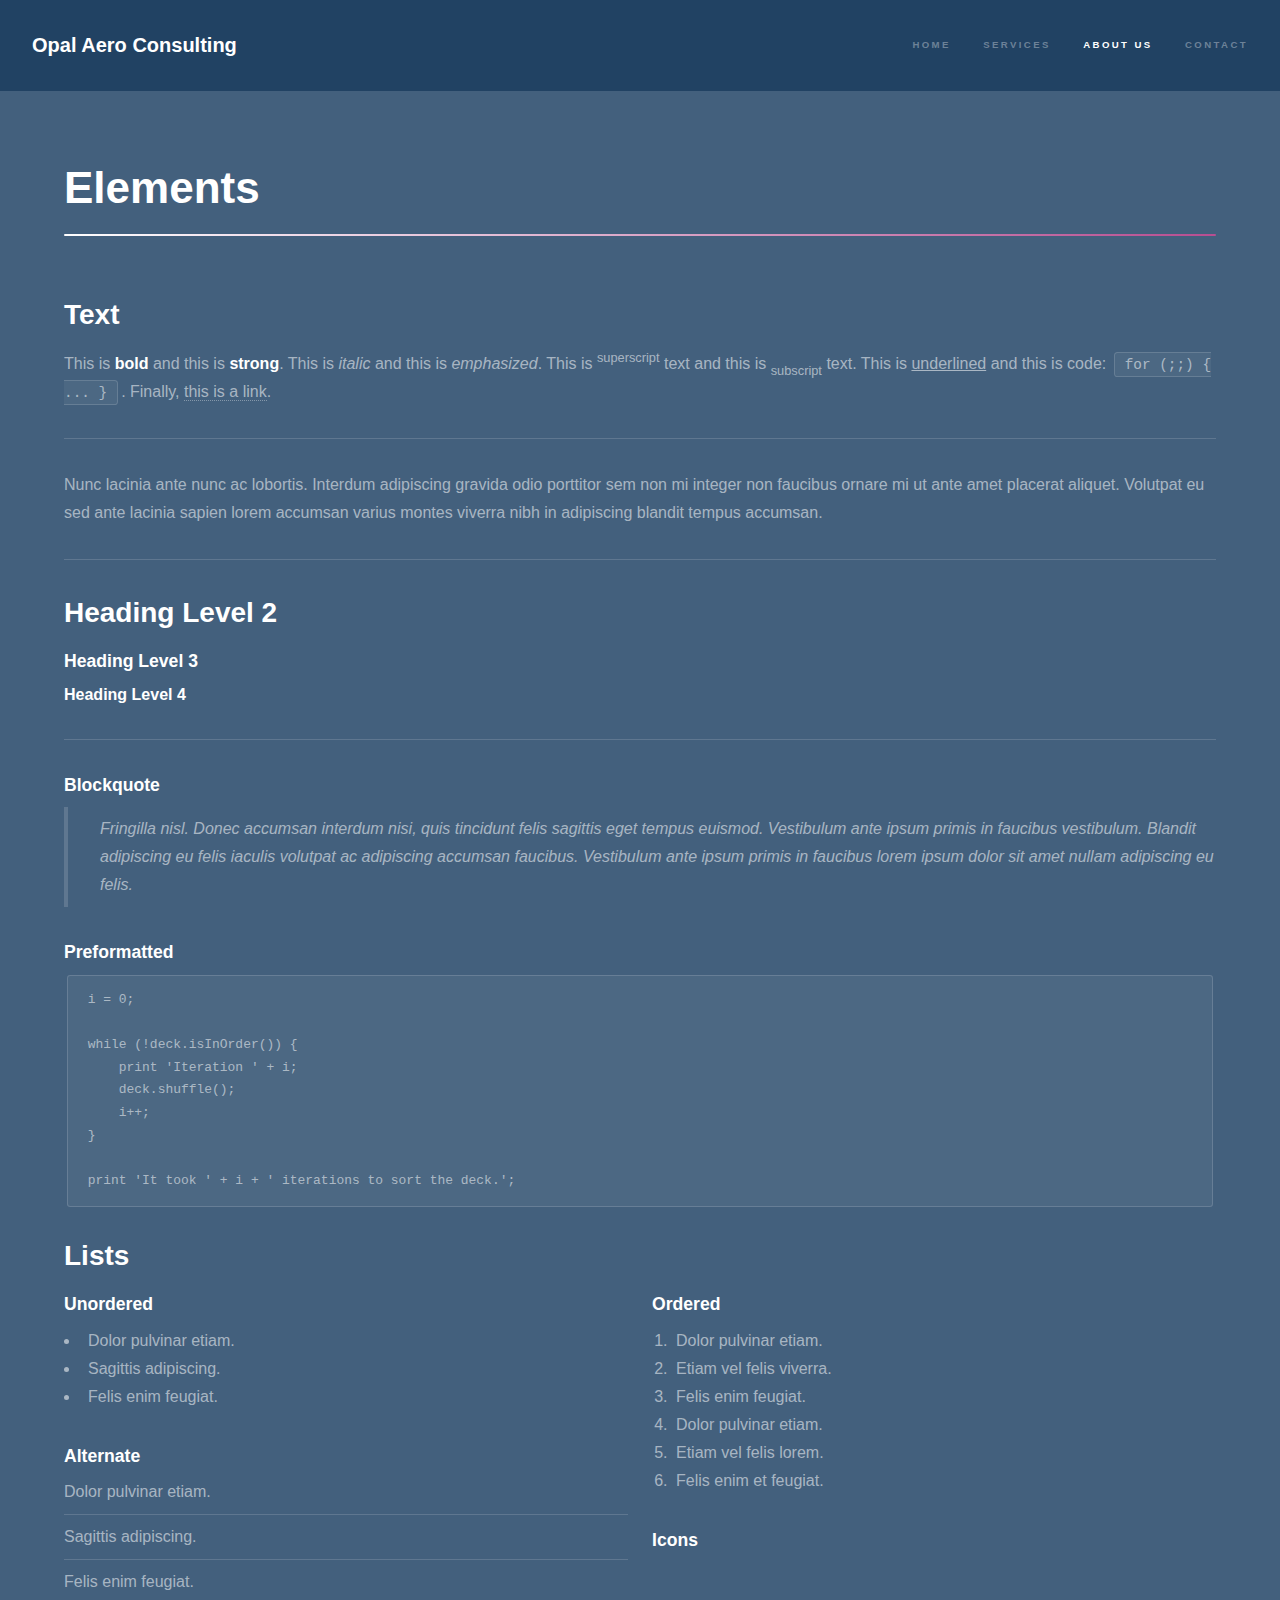
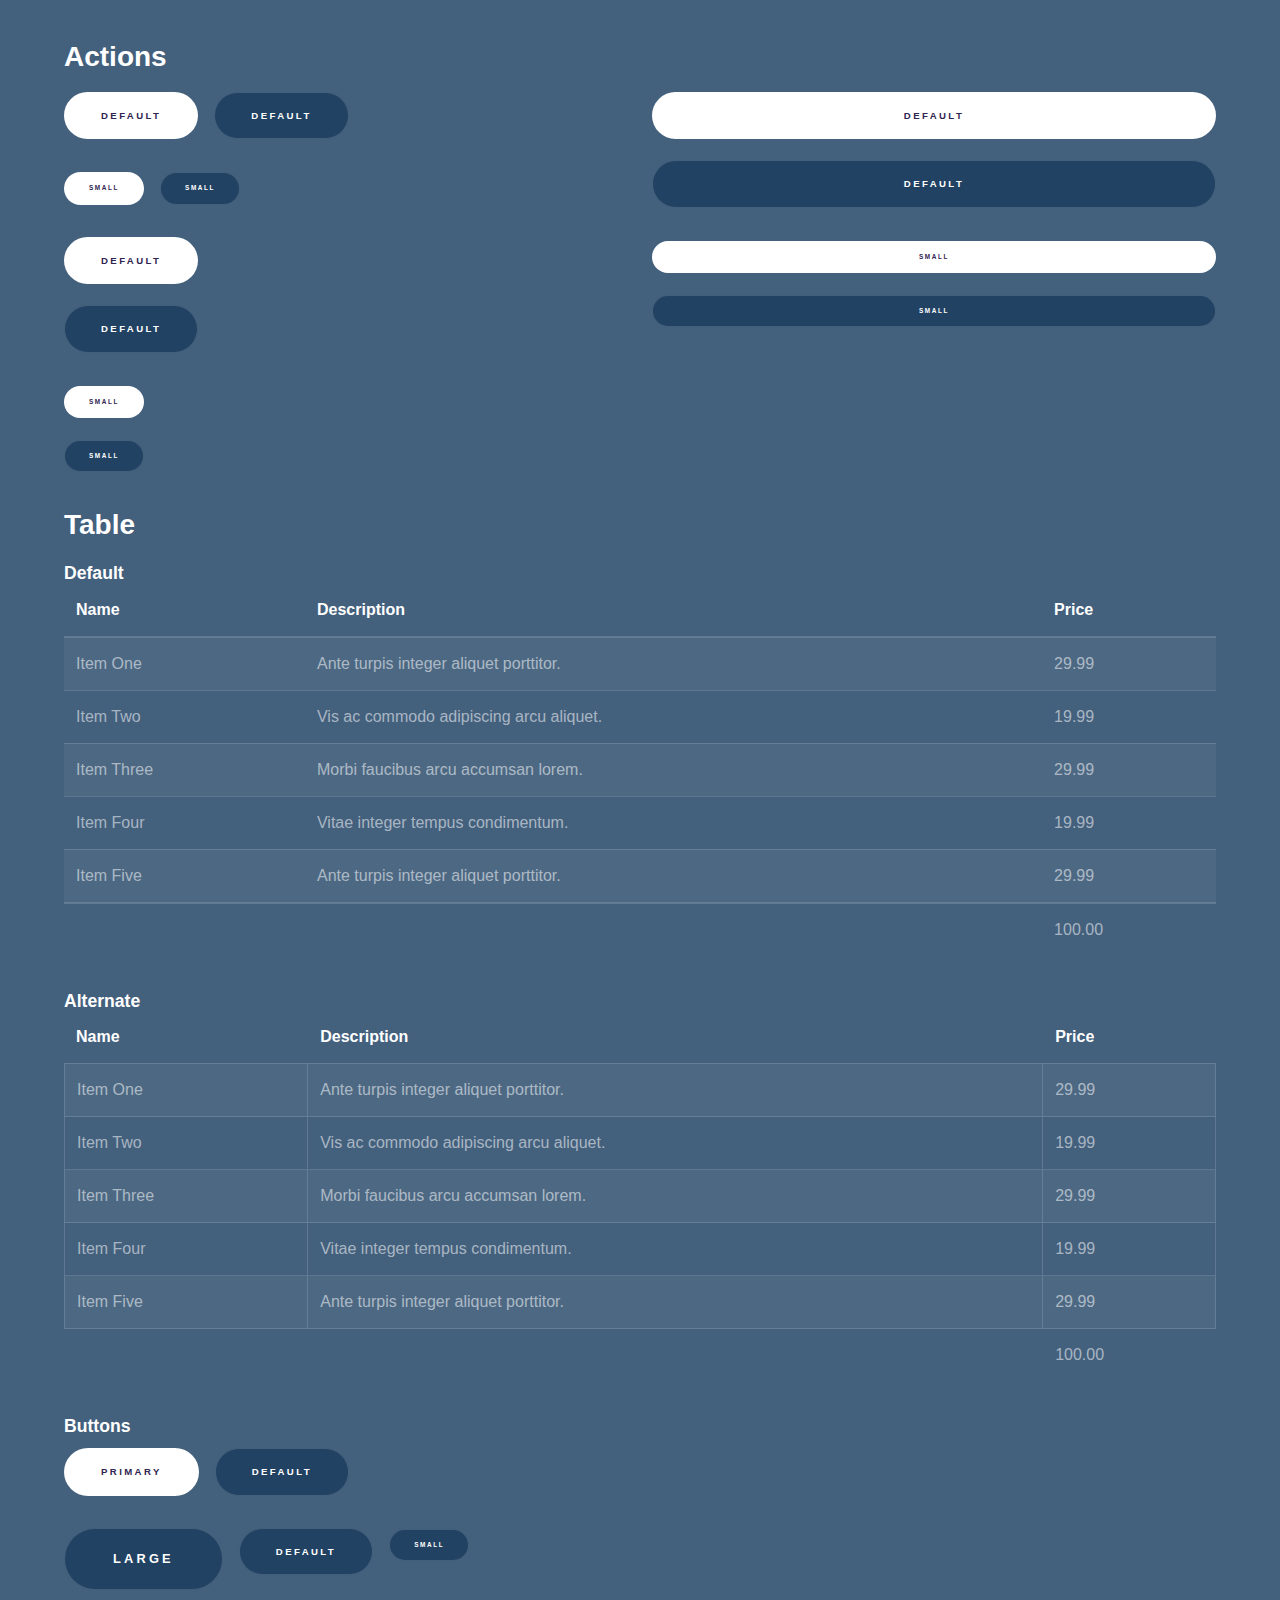
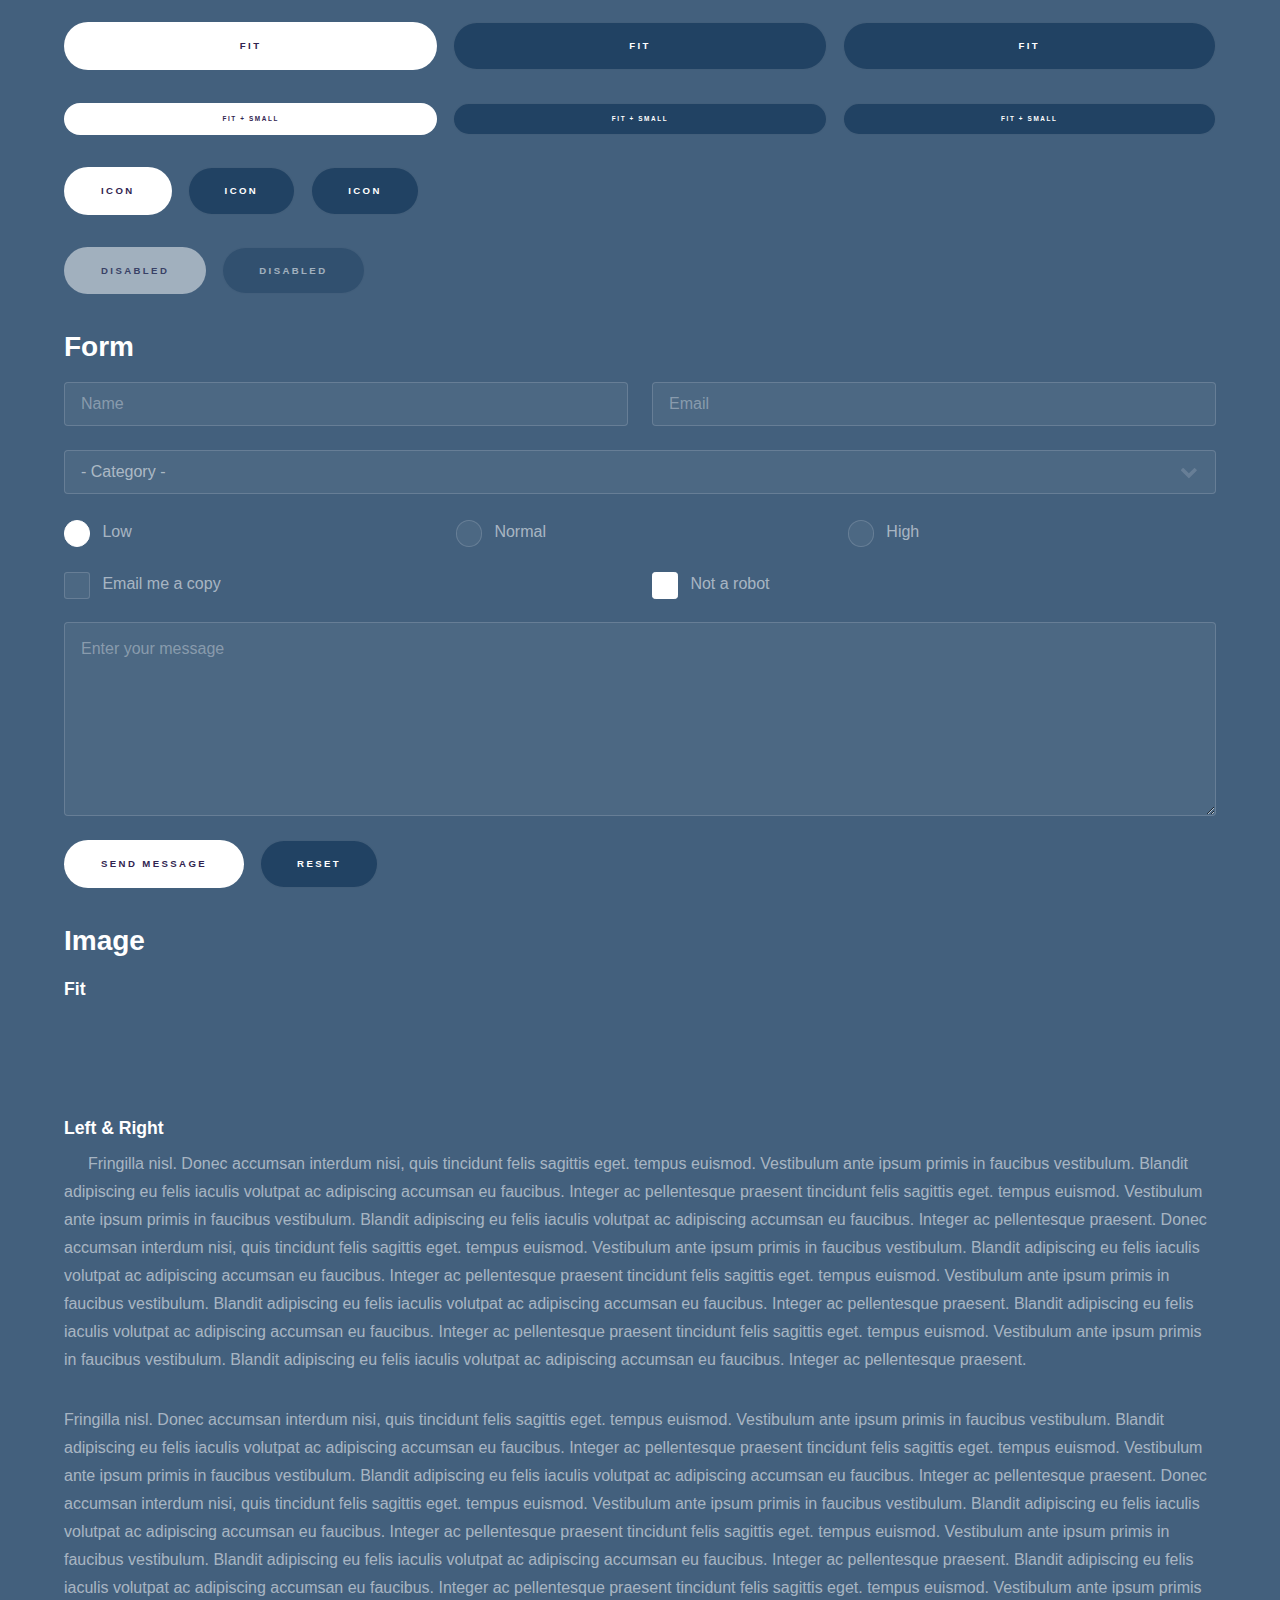
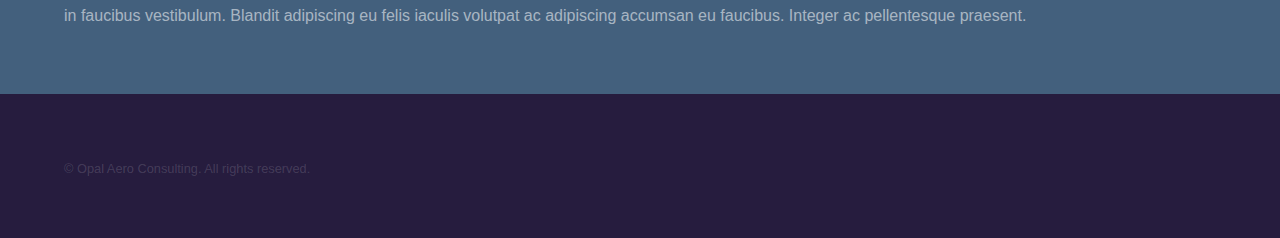
==== about-us.html @ ba109b07 "fixed many things" ====
<!DOCTYPE HTML>
<!--
	Hyperspace by HTML5 UP
	html5up.net | @ajlkn
	Free for personal and commercial use under the CCA 3.0 license (html5up.net/license)
-->
<html>
	<head>
		<title>Elements - Hyperspace by HTML5 UP</title>
		<meta charset="utf-8" />
		<meta name="viewport" content="width=device-width, initial-scale=1, user-scalable=no" />
		<link rel="stylesheet" href="assets/css/main.css" />
		<noscript><link rel="stylesheet" href="assets/css/noscript.css" /></noscript>
	</head>
	<body class="is-preload">

		<!-- Header -->
		<header id="header" style="background-color: #214263; ">
			<a href="index.html" class="title">Opal Aero Consulting</a>
			<nav>
				<ul>
					<li><a href="index.html">Home</a></li>
					<li><a href="services.html">Services</a></li>
					<li><a href="about-us.html" class="active">About us</a></li>
					<li><a href="contact.html">Contact</a></li>
				</ul>
			</nav>
		</header>

		<!-- Wrapper -->
		<div id="wrapper">

			<!-- Main -->
			<section id="main" class="wrapper" style="background-color: #43607d;">
				<div class="inner">
					<h1 class="major">Elements</h1>

					<!-- Text -->
					<section>
						<h2>Text</h2>
						<p>
							This is <b>bold</b> and this is <strong>strong</strong>. This is <i>italic</i> and this is <em>emphasized</em>.
							This is <sup>superscript</sup> text and this is <sub>subscript</sub> text.
							This is <u>underlined</u> and this is code: <code>for (;;) { ... }</code>. Finally, <a href="#">this is a link</a>.
						</p>
						<hr />
						<p>Nunc lacinia ante nunc ac lobortis. Interdum adipiscing gravida odio porttitor sem non mi integer non faucibus ornare mi ut ante amet placerat aliquet. Volutpat eu sed ante lacinia sapien lorem accumsan varius montes viverra nibh in adipiscing blandit tempus accumsan.</p>
						<hr />
						<h2>Heading Level 2</h2>
						<h3>Heading Level 3</h3>
						<h4>Heading Level 4</h4>
						<hr />
						<h3>Blockquote</h3>
						<blockquote>Fringilla nisl. Donec accumsan interdum nisi, quis tincidunt felis sagittis eget tempus euismod. Vestibulum ante ipsum primis in faucibus vestibulum. Blandit adipiscing eu felis iaculis volutpat ac adipiscing accumsan faucibus. Vestibulum ante ipsum primis in faucibus lorem ipsum dolor sit amet nullam adipiscing eu felis.</blockquote>
						<h3>Preformatted</h3>
						<pre><code>i = 0;

while (!deck.isInOrder()) {
    print 'Iteration ' + i;
    deck.shuffle();
    i++;
}

print 'It took ' + i + ' iterations to sort the deck.';</code></pre>
					</section>

					<!-- Lists -->
					<section>
						<h2>Lists</h2>
						<div class="row">
							<div class="col-6 col-12-medium">
								<h3>Unordered</h3>
								<ul>
									<li>Dolor pulvinar etiam.</li>
									<li>Sagittis adipiscing.</li>
									<li>Felis enim feugiat.</li>
								</ul>
								<h3>Alternate</h3>
								<ul class="alt">
									<li>Dolor pulvinar etiam.</li>
									<li>Sagittis adipiscing.</li>
									<li>Felis enim feugiat.</li>
								</ul>
							</div>
							<div class="col-6 col-12-medium">
								<h3>Ordered</h3>
								<ol>
									<li>Dolor pulvinar etiam.</li>
									<li>Etiam vel felis viverra.</li>
									<li>Felis enim feugiat.</li>
									<li>Dolor pulvinar etiam.</li>
									<li>Etiam vel felis lorem.</li>
									<li>Felis enim et feugiat.</li>
								</ol>
								<h3>Icons</h3>
								<ul class="icons">
									<li><a href="#" class="icon brands fa-twitter"><span class="label">Twitter</span></a></li>
									<li><a href="#" class="icon brands fa-facebook-f"><span class="label">Facebook</span></a></li>
									<li><a href="#" class="icon brands fa-instagram"><span class="label">Instagram</span></a></li>
									<li><a href="#" class="icon brands fa-github"><span class="label">Github</span></a></li>
								</ul>
							</div>
						</div>
						<h2>Actions</h2>
						<div class="row">
							<div class="col-6 col-12-medium">
								<ul class="actions">
									<li><a href="#" class="button primary">Default</a></li>
									<li><a href="#" class="button">Default</a></li>
								</ul>
								<ul class="actions small">
									<li><a href="#" class="button primary small">Small</a></li>
									<li><a href="#" class="button small">Small</a></li>
								</ul>
								<ul class="actions stacked">
									<li><a href="#" class="button primary">Default</a></li>
									<li><a href="#" class="button">Default</a></li>
								</ul>
								<ul class="actions stacked">
									<li><a href="#" class="button primary small">Small</a></li>
									<li><a href="#" class="button small">Small</a></li>
								</ul>
							</div>
							<div class="col-6 col-12-medium">
								<ul class="actions stacked">
									<li><a href="#" class="button primary fit">Default</a></li>
									<li><a href="#" class="button fit">Default</a></li>
								</ul>
								<ul class="actions stacked">
									<li><a href="#" class="button primary small fit">Small</a></li>
									<li><a href="#" class="button small fit">Small</a></li>
								</ul>
							</div>
						</div>
					</section>

					<!-- Table -->
					<section>
						<h2>Table</h2>
						<h3>Default</h3>
						<div class="table-wrapper">
							<table>
								<thead>
									<tr>
										<th>Name</th>
										<th>Description</th>
										<th>Price</th>
									</tr>
								</thead>
								<tbody>
									<tr>
										<td>Item One</td>
										<td>Ante turpis integer aliquet porttitor.</td>
										<td>29.99</td>
									</tr>
									<tr>
										<td>Item Two</td>
										<td>Vis ac commodo adipiscing arcu aliquet.</td>
										<td>19.99</td>
									</tr>
									<tr>
										<td>Item Three</td>
										<td> Morbi faucibus arcu accumsan lorem.</td>
										<td>29.99</td>
									</tr>
									<tr>
										<td>Item Four</td>
										<td>Vitae integer tempus condimentum.</td>
										<td>19.99</td>
									</tr>
									<tr>
										<td>Item Five</td>
										<td>Ante turpis integer aliquet porttitor.</td>
										<td>29.99</td>
									</tr>
								</tbody>
								<tfoot>
									<tr>
										<td colspan="2"></td>
										<td>100.00</td>
									</tr>
								</tfoot>
							</table>
						</div>

						<h3>Alternate</h3>
						<div class="table-wrapper">
							<table class="alt">
								<thead>
									<tr>
										<th>Name</th>
										<th>Description</th>
										<th>Price</th>
									</tr>
								</thead>
								<tbody>
									<tr>
										<td>Item One</td>
										<td>Ante turpis integer aliquet porttitor.</td>
										<td>29.99</td>
									</tr>
									<tr>
										<td>Item Two</td>
										<td>Vis ac commodo adipiscing arcu aliquet.</td>
										<td>19.99</td>
									</tr>
									<tr>
										<td>Item Three</td>
										<td> Morbi faucibus arcu accumsan lorem.</td>
										<td>29.99</td>
									</tr>
									<tr>
										<td>Item Four</td>
										<td>Vitae integer tempus condimentum.</td>
										<td>19.99</td>
									</tr>
									<tr>
										<td>Item Five</td>
										<td>Ante turpis integer aliquet porttitor.</td>
										<td>29.99</td>
									</tr>
								</tbody>
								<tfoot>
									<tr>
										<td colspan="2"></td>
										<td>100.00</td>
									</tr>
								</tfoot>
							</table>
						</div>
					</section>

					<!-- Buttons -->
					<section>
						<h3>Buttons</h3>
						<ul class="actions">
							<li><a href="#" class="button primary">Primary</a></li>
							<li><a href="#" class="button">Default</a></li>
						</ul>
						<ul class="actions">
							<li><a href="#" class="button large">Large</a></li>
							<li><a href="#" class="button">Default</a></li>
							<li><a href="#" class="button small">Small</a></li>
						</ul>
						<ul class="actions fit">
							<li><a href="#" class="button primary fit">Fit</a></li>
							<li><a href="#" class="button fit">Fit</a></li>
							<li><a href="#" class="button fit">Fit</a></li>
						</ul>
						<ul class="actions fit small">
							<li><a href="#" class="button primary fit small">Fit + Small</a></li>
							<li><a href="#" class="button fit small">Fit + Small</a></li>
							<li><a href="#" class="button fit small">Fit + Small</a></li>
						</ul>
						<ul class="actions">
							<li><a href="#" class="button primary icon solid fa-download">Icon</a></li>
							<li><a href="#" class="button icon solid fa-upload">Icon</a></li>
							<li><a href="#" class="button icon solid fa-save">Icon</a></li>
						</ul>
						<ul class="actions">
							<li><span class="button primary disabled">Disabled</span></li>
							<li><span class="button disabled">Disabled</span></li>
						</ul>
					</section>

					<!-- Form -->
					<section>
						<h2>Form</h2>
						<form method="post" action="#">
							<div class="row gtr-uniform">
								<div class="col-6 col-12-xsmall">
									<input type="text" name="demo-name" id="demo-name" value="" placeholder="Name" />
								</div>
								<div class="col-6 col-12-xsmall">
									<input type="email" name="demo-email" id="demo-email" value="" placeholder="Email" />
								</div>
								<div class="col-12">
									<select name="demo-category" id="demo-category">
										<option value="">- Category -</option>
										<option value="1">Manufacturing</option>
										<option value="1">Shipping</option>
										<option value="1">Administration</option>
										<option value="1">Human Resources</option>
									</select>
								</div>
								<div class="col-4 col-12-small">
									<input type="radio" id="demo-priority-low" name="demo-priority" checked>
									<label for="demo-priority-low">Low</label>
								</div>
								<div class="col-4 col-12-small">
									<input type="radio" id="demo-priority-normal" name="demo-priority">
									<label for="demo-priority-normal">Normal</label>
								</div>
								<div class="col-4 col-12-small">
									<input type="radio" id="demo-priority-high" name="demo-priority">
									<label for="demo-priority-high">High</label>
								</div>
								<div class="col-6 col-12-small">
									<input type="checkbox" id="demo-copy" name="demo-copy">
									<label for="demo-copy">Email me a copy</label>
								</div>
								<div class="col-6 col-12-small">
									<input type="checkbox" id="demo-human" name="demo-human" checked>
									<label for="demo-human">Not a robot</label>
								</div>
								<div class="col-12">
									<textarea name="demo-message" id="demo-message" placeholder="Enter your message" rows="6"></textarea>
								</div>
								<div class="col-12">
									<ul class="actions">
										<li><input type="submit" value="Send Message" class="primary" /></li>
										<li><input type="reset" value="Reset" /></li>
									</ul>
								</div>
							</div>
						</form>
					</section>

					<!-- Image -->
					<section>
						<h2>Image</h2>
						<h3>Fit</h3>
						<div class="box alt">
							<div class="row gtr-uniform">
								<div class="col-12"><span class="image fit"><img src="images/pic04.jpg" alt="" /></span></div>
								<div class="col-4"><span class="image fit"><img src="images/pic01.jpg" alt="" /></span></div>
								<div class="col-4"><span class="image fit"><img src="images/pic02.jpg" alt="" /></span></div>
								<div class="col-4"><span class="image fit"><img src="images/pic03.jpg" alt="" /></span></div>
								<div class="col-4"><span class="image fit"><img src="images/pic03.jpg" alt="" /></span></div>
								<div class="col-4"><span class="image fit"><img src="images/pic01.jpg" alt="" /></span></div>
								<div class="col-4"><span class="image fit"><img src="images/pic02.jpg" alt="" /></span></div>
								<div class="col-4"><span class="image fit"><img src="images/pic02.jpg" alt="" /></span></div>
								<div class="col-4"><span class="image fit"><img src="images/pic03.jpg" alt="" /></span></div>
								<div class="col-4"><span class="image fit"><img src="images/pic01.jpg" alt="" /></span></div>
							</div>
						</div>
						<h3>Left &amp; Right</h3>
						<p><span class="image left"><img src="images/pic05.jpg" alt="" /></span>Fringilla nisl. Donec accumsan interdum nisi, quis tincidunt felis sagittis eget. tempus euismod. Vestibulum ante ipsum primis in faucibus vestibulum. Blandit adipiscing eu felis iaculis volutpat ac adipiscing accumsan eu faucibus. Integer ac pellentesque praesent tincidunt felis sagittis eget. tempus euismod. Vestibulum ante ipsum primis in faucibus vestibulum. Blandit adipiscing eu felis iaculis volutpat ac adipiscing accumsan eu faucibus. Integer ac pellentesque praesent. Donec accumsan interdum nisi, quis tincidunt felis sagittis eget. tempus euismod. Vestibulum ante ipsum primis in faucibus vestibulum. Blandit adipiscing eu felis iaculis volutpat ac adipiscing accumsan eu faucibus. Integer ac pellentesque praesent tincidunt felis sagittis eget. tempus euismod. Vestibulum ante ipsum primis in faucibus vestibulum. Blandit adipiscing eu felis iaculis volutpat ac adipiscing accumsan eu faucibus. Integer ac pellentesque praesent. Blandit adipiscing eu felis iaculis volutpat ac adipiscing accumsan eu faucibus. Integer ac pellentesque praesent tincidunt felis sagittis eget. tempus euismod. Vestibulum ante ipsum primis in faucibus vestibulum. Blandit adipiscing eu felis iaculis volutpat ac adipiscing accumsan eu faucibus. Integer ac pellentesque praesent.</p>
						<p><span class="image right"><img src="images/pic06.jpg" alt="" /></span>Fringilla nisl. Donec accumsan interdum nisi, quis tincidunt felis sagittis eget. tempus euismod. Vestibulum ante ipsum primis in faucibus vestibulum. Blandit adipiscing eu felis iaculis volutpat ac adipiscing accumsan eu faucibus. Integer ac pellentesque praesent tincidunt felis sagittis eget. tempus euismod. Vestibulum ante ipsum primis in faucibus vestibulum. Blandit adipiscing eu felis iaculis volutpat ac adipiscing accumsan eu faucibus. Integer ac pellentesque praesent. Donec accumsan interdum nisi, quis tincidunt felis sagittis eget. tempus euismod. Vestibulum ante ipsum primis in faucibus vestibulum. Blandit adipiscing eu felis iaculis volutpat ac adipiscing accumsan eu faucibus. Integer ac pellentesque praesent tincidunt felis sagittis eget. tempus euismod. Vestibulum ante ipsum primis in faucibus vestibulum. Blandit adipiscing eu felis iaculis volutpat ac adipiscing accumsan eu faucibus. Integer ac pellentesque praesent. Blandit adipiscing eu felis iaculis volutpat ac adipiscing accumsan eu faucibus. Integer ac pellentesque praesent tincidunt felis sagittis eget. tempus euismod. Vestibulum ante ipsum primis in faucibus vestibulum. Blandit adipiscing eu felis iaculis volutpat ac adipiscing accumsan eu faucibus. Integer ac pellentesque praesent.</p>
					</section>

				</div>
			</section>

		</div>

		<!-- Footer -->
		<footer id="footer" class="wrapper alt">
			<div class="inner">
				<ul class="menu">
					<li>&copy; Opal Aero Consulting. All rights reserved.</li>
				</ul>
			</div>
		</footer>

		<!-- Scripts -->
		<script src="assets/js/jquery.min.js"></script>
		<script src="assets/js/jquery.scrollex.min.js"></script>
		<script src="assets/js/jquery.scrolly.min.js"></script>
		<script src="assets/js/browser.min.js"></script>
		<script src="assets/js/breakpoints.min.js"></script>
		<script src="assets/js/util.js"></script>
		<script src="assets/js/main.js"></script>

	</body>
</html>
---- assets/css/main.css ----
@import url(fontawesome-all.min.css);

/*
	Hyperspace by HTML5 UP
	html5up.net | @ajlkn
	Free for personal and commercial use under the CCA 3.0 license (html5up.net/license)
*/

html, body, div, span, applet, object,
iframe, h1, h2, h3, h4, h5, h6, p, blockquote,
pre, a, abbr, acronym, address, big, cite,
code, del, dfn, em, img, ins, kbd, q, s, samp,
small, strike, strong, sub, sup, tt, var, b,
u, i, center, dl, dt, dd, ol, ul, li, fieldset,
form, label, legend, table, caption, tbody,
tfoot, thead, tr, th, td, article, aside,
canvas, details, embed, figure, figcaption,
footer, header, hgroup, menu, nav, output, ruby,
section, summary, time, mark, audio, video {
	margin: 0;
	padding: 0;
	border: 0;
	font-size: 100%;
	font: inherit;
	vertical-align: baseline;}

article, aside, details, figcaption, figure,
footer, header, hgroup, menu, nav, section {
	display: block;}

body {
	line-height: 1;
}

ol, ul {
	list-style: none;
}

blockquote, q {
	quotes: none;
}

	blockquote:before, blockquote:after, q:before, q:after {
		content: '';
		content: none;
	}

table {
	border-collapse: collapse;
	border-spacing: 0;
}

body {
	-webkit-text-size-adjust: none;
}

mark {
	background-color: transparent;
	color: inherit;
}

input::-moz-focus-inner {
	border: 0;
	padding: 0;
}

input, select, textarea {
	-moz-appearance: none;
	-webkit-appearance: none;
	-ms-appearance: none;
	appearance: none;
}

/* Basic */

	@-ms-viewport {
		width: device-width;
	}

	body {
		-ms-overflow-style: scrollbar;
	}

	@media screen and (max-width: 480px) {

		html, body {
			min-width: 320px;
		}

	}

	html {
		box-sizing: border-box;
	}

	*, *:before, *:after {
		box-sizing: inherit;
	}

body {
	
	background-image: url('slider-bg.jpg');
}

		body.is-preload *, body.is-preload *:before, body.is-preload *:after {
			-moz-animation: none !important;
			-webkit-animation: none !important;
			-ms-animation: none !important;
			animation: none !important;
			-moz-transition: none !important;
			-webkit-transition: none !important;
			-ms-transition: none !important;
			transition: none !important;
		}

/* Type */

	body, input, select, textarea {
		color: rgba(255, 255, 255, 0.55);
		font-family: Arial, Helvetica, sans-serif;
		font-size: 16.5pt;
		font-weight: normal;
		line-height: 1.75;
	}

		@media screen and (max-width: 1680px) {

			body, input, select, textarea {
				font-size: 13pt;
			}

		}

		@media screen and (max-width: 1280px) {

			body, input, select, textarea {
				font-size: 12pt;
			}

		}

		@media screen and (max-width: 360px) {

			body, input, select, textarea {
				font-size: 11pt;
			}

		}

	a {
		-moz-transition: color 0.2s ease, border-bottom-color 0.2s ease;
		-webkit-transition: color 0.2s ease, border-bottom-color 0.2s ease;
		-ms-transition: color 0.2s ease, border-bottom-color 0.2s ease;
		transition: color 0.2s ease, border-bottom-color 0.2s ease;
		border-bottom: dotted 1px rgba(255, 255, 255, 0.35);
		color: inherit;
		text-decoration: none;
	}

		a:hover {
			border-bottom-color: transparent;
			color: #ffffff;
		}

	strong, b {
		color: #ffffff;
		font-weight: bold;
	}

	em, i {
		font-style: italic;
	}

	p {
		margin: 0 0 2em 0;
	}

	h1, h2, h3, h4, h5, h6 {
		color: #ffffff;
		font-weight: bold;
		line-height: 1.5;
		margin: 0 0 0.5em 0;
	}

		h1 a, h2 a, h3 a, h4 a, h5 a, h6 a {
			color: inherit;
			text-decoration: none;
		}

	h1 {
		font-size: 2.75em;
	}

		h1.major {
			margin: 0 0 1.3em 0;
			position: relative;
			padding-bottom: 0.35em;
		}

			h1.major:after {
				background-image: -moz-linear-gradient(to right, #5e42a6, #b74e91);
				background-image: -webkit-linear-gradient(to right, #5e42a6, #b74e91);
				background-image: -ms-linear-gradient(to right, #5e42a6, #b74e91);
				background-image: linear-gradient(to right, white, #b74e91);
				-moz-transition: max-width 0.2s ease;
				-webkit-transition: max-width 0.2s ease;
				-ms-transition: max-width 0.2s ease;
				transition: max-width 0.2s ease;
				border-radius: 0.2em;
				bottom: 0;
				content: '';
				height: 0.05em;
				position: absolute;
				right: 0;
				width: 100%;
			}

	h2 {
		font-size: 1.75em;
	}

	h3 {
		font-size: 1.1em;
	}

	h4 {
		font-size: 1em;
	}

	h5 {
		font-size: 0.8em;
	}

	h6 {
		font-size: 0.6em;
	}

	@media screen and (max-width: 736px) {

		h1 {
			font-size: 2em;
		}

		h2 {
			font-size: 1.25em;
		}

		h3 {
			font-size: 1em;
		}

		h4 {
			font-size: 0.8em;
		}

		h5 {
			font-size: 0.6em;
		}

		h6 {
			font-size: 0.6em;
		}

	}

	sub {
		font-size: 0.8em;
		position: relative;
		top: 0.5em;
	}

	sup {
		font-size: 0.8em;
		position: relative;
		top: -0.5em;
	}

	blockquote {
		border-left: solid 4px rgba(255, 255, 255, 0.15);
		font-style: italic;
		margin: 0 0 2em 0;
		padding: 0.5em 0 0.5em 2em;
	}

	code {
		background: rgba(255, 255, 255, 0.05);
		border-radius: 0.25em;
		border: solid 1px rgba(255, 255, 255, 0.15);
		font-family: "Courier New", monospace;
		font-size: 0.9em;
		margin: 0 0.25em;
		padding: 0.25em 0.65em;
	}

	pre {
		-webkit-overflow-scrolling: touch;
		font-family: "Courier New", monospace;
		font-size: 0.9em;
		margin: 0 0 2em 0;
	}

		pre code {
			display: block;
			line-height: 1.75em;
			padding: 1em 1.5em;
			overflow-x: auto;
		}

	hr {
		border: 0;
		border-bottom: solid 1px rgba(255, 255, 255, 0.15);
		margin: 2em 0;
	}

		hr.major {
			margin: 3em 0;
		}

	.align-left {
		text-align: left;
	}

	.align-center {
		text-align: center;
	}

	.align-right {
		text-align: right;
	}

/* Row */

	.row {
		display: flex;
		flex-wrap: wrap;
		box-sizing: border-box;
		align-items: stretch;
	}

		.row > * {
			box-sizing: border-box;
		}

		.row.gtr-uniform > * > :last-child {
			margin-bottom: 0;
		}

		.row.aln-left {
			justify-content: flex-start;
		}

		.row.aln-center {
			justify-content: center;
		}

		.row.aln-right {
			justify-content: flex-end;
		}

		.row.aln-top {
			align-items: flex-start;
		}

		.row.aln-middle {
			align-items: center;
		}

		.row.aln-bottom {
			align-items: flex-end;
		}

		.row > .imp {
			order: -1;
		}

		.row > .col-1 {
			width: 8.33333%;
		}

		.row > .off-1 {
			margin-left: 8.33333%;
		}

		.row > .col-2 {
			width: 16.66667%;
		}

		.row > .off-2 {
			margin-left: 16.66667%;
		}

		.row > .col-3 {
			width: 25%;
		}

		.row > .off-3 {
			margin-left: 25%;
		}

		.row > .col-4 {
			width: 33.33333%;
		}

		.row > .off-4 {
			margin-left: 33.33333%;
		}

		.row > .col-5 {
			width: 41.66667%;
		}

		.row > .off-5 {
			margin-left: 41.66667%;
		}

		.row > .col-6 {
			width: 50%;
		}

		.row > .off-6 {
			margin-left: 50%;
		}

		.row > .col-7 {
			width: 58.33333%;
		}

		.row > .off-7 {
			margin-left: 58.33333%;
		}

		.row > .col-8 {
			width: 66.66667%;
		}

		.row > .off-8 {
			margin-left: 66.66667%;
		}

		.row > .col-9 {
			width: 75%;
		}

		.row > .off-9 {
			margin-left: 75%;
		}

		.row > .col-10 {
			width: 83.33333%;
		}

		.row > .off-10 {
			margin-left: 83.33333%;
		}

		.row > .col-11 {
			width: 91.66667%;
		}

		.row > .off-11 {
			margin-left: 91.66667%;
		}

		.row > .col-12 {
			width: 100%;
		}

		.row > .off-12 {
			margin-left: 100%;
		}

		.row.gtr-0 {
			margin-top: 0;
			margin-left: 0em;
		}

			.row.gtr-0 > * {
				padding: 0 0 0 0em;
			}

			.row.gtr-0.gtr-uniform {
				margin-top: 0em;
			}

				.row.gtr-0.gtr-uniform > * {
					padding-top: 0em;
				}

		.row.gtr-25 {
			margin-top: 0;
			margin-left: -0.375em;
		}

			.row.gtr-25 > * {
				padding: 0 0 0 0.375em;
			}

			.row.gtr-25.gtr-uniform {
				margin-top: -0.375em;
			}

				.row.gtr-25.gtr-uniform > * {
					padding-top: 0.375em;
				}

		.row.gtr-50 {
			margin-top: 0;
			margin-left: -0.75em;
		}

			.row.gtr-50 > * {
				padding: 0 0 0 0.75em;
			}

			.row.gtr-50.gtr-uniform {
				margin-top: -0.75em;
			}

				.row.gtr-50.gtr-uniform > * {
					padding-top: 0.75em;
				}

		.row {
			margin-top: 0;
			margin-left: -1.5em;
		}

			.row > * {
				padding: 0 0 0 1.5em;
			}

			.row.gtr-uniform {
				margin-top: -1.5em;
			}

				.row.gtr-uniform > * {
					padding-top: 1.5em;
				}

		.row.gtr-150 {
			margin-top: 0;
			margin-left: -2.25em;
		}

			.row.gtr-150 > * {
				padding: 0 0 0 2.25em;
			}

			.row.gtr-150.gtr-uniform {
				margin-top: -2.25em;
			}

				.row.gtr-150.gtr-uniform > * {
					padding-top: 2.25em;
				}

		.row.gtr-200 {
			margin-top: 0;
			margin-left: -3em;
		}

			.row.gtr-200 > * {
				padding: 0 0 0 3em;
			}

			.row.gtr-200.gtr-uniform {
				margin-top: -3em;
			}

				.row.gtr-200.gtr-uniform > * {
					padding-top: 3em;
				}

		@media screen and (max-width: 1680px) {

			.row {
				display: flex;
				flex-wrap: wrap;
				box-sizing: border-box;
				align-items: stretch;
			}

				.row > * {
					box-sizing: border-box;
				}

				.row.gtr-uniform > * > :last-child {
					margin-bottom: 0;
				}

				.row.aln-left {
					justify-content: flex-start;
				}

				.row.aln-center {
					justify-content: center;
				}

				.row.aln-right {
					justify-content: flex-end;
				}

				.row.aln-top {
					align-items: flex-start;
				}

				.row.aln-middle {
					align-items: center;
				}

				.row.aln-bottom {
					align-items: flex-end;
				}

				.row > .imp-xlarge {
					order: -1;
				}

				.row > .col-1-xlarge {
					width: 8.33333%;
				}

				.row > .off-1-xlarge {
					margin-left: 8.33333%;
				}

				.row > .col-2-xlarge {
					width: 16.66667%;
				}

				.row > .off-2-xlarge {
					margin-left: 16.66667%;
				}

				.row > .col-3-xlarge {
					width: 25%;
				}

				.row > .off-3-xlarge {
					margin-left: 25%;
				}

				.row > .col-4-xlarge {
					width: 33.33333%;
				}

				.row > .off-4-xlarge {
					margin-left: 33.33333%;
				}

				.row > .col-5-xlarge {
					width: 41.66667%;
				}

				.row > .off-5-xlarge {
					margin-left: 41.66667%;
				}

				.row > .col-6-xlarge {
					width: 50%;
				}

				.row > .off-6-xlarge {
					margin-left: 50%;
				}

				.row > .col-7-xlarge {
					width: 58.33333%;
				}

				.row > .off-7-xlarge {
					margin-left: 58.33333%;
				}

				.row > .col-8-xlarge {
					width: 66.66667%;
				}

				.row > .off-8-xlarge {
					margin-left: 66.66667%;
				}

				.row > .col-9-xlarge {
					width: 75%;
				}

				.row > .off-9-xlarge {
					margin-left: 75%;
				}

				.row > .col-10-xlarge {
					width: 83.33333%;
				}

				.row > .off-10-xlarge {
					margin-left: 83.33333%;
				}

				.row > .col-11-xlarge {
					width: 91.66667%;
				}

				.row > .off-11-xlarge {
					margin-left: 91.66667%;
				}

				.row > .col-12-xlarge {
					width: 100%;
				}

				.row > .off-12-xlarge {
					margin-left: 100%;
				}

				.row.gtr-0 {
					margin-top: 0;
					margin-left: 0em;
				}

					.row.gtr-0 > * {
						padding: 0 0 0 0em;
					}

					.row.gtr-0.gtr-uniform {
						margin-top: 0em;
					}

						.row.gtr-0.gtr-uniform > * {
							padding-top: 0em;
						}

				.row.gtr-25 {
					margin-top: 0;
					margin-left: -0.375em;
				}

					.row.gtr-25 > * {
						padding: 0 0 0 0.375em;
					}

					.row.gtr-25.gtr-uniform {
						margin-top: -0.375em;
					}

						.row.gtr-25.gtr-uniform > * {
							padding-top: 0.375em;
						}

				.row.gtr-50 {
					margin-top: 0;
					margin-left: -0.75em;
				}

					.row.gtr-50 > * {
						padding: 0 0 0 0.75em;
					}

					.row.gtr-50.gtr-uniform {
						margin-top: -0.75em;
					}

						.row.gtr-50.gtr-uniform > * {
							padding-top: 0.75em;
						}

				.row {
					margin-top: 0;
					margin-left: -1.5em;
				}

					.row > * {
						padding: 0 0 0 1.5em;
					}

					.row.gtr-uniform {
						margin-top: -1.5em;
					}

						.row.gtr-uniform > * {
							padding-top: 1.5em;
						}

				.row.gtr-150 {
					margin-top: 0;
					margin-left: -2.25em;
				}

					.row.gtr-150 > * {
						padding: 0 0 0 2.25em;
					}

					.row.gtr-150.gtr-uniform {
						margin-top: -2.25em;
					}

						.row.gtr-150.gtr-uniform > * {
							padding-top: 2.25em;
						}

				.row.gtr-200 {
					margin-top: 0;
					margin-left: -3em;
				}

					.row.gtr-200 > * {
						padding: 0 0 0 3em;
					}

					.row.gtr-200.gtr-uniform {
						margin-top: -3em;
					}

						.row.gtr-200.gtr-uniform > * {
							padding-top: 3em;
						}

		}

		@media screen and (max-width: 1280px) {

			.row {
				display: flex;
				flex-wrap: wrap;
				box-sizing: border-box;
				align-items: stretch;
			}

				.row > * {
					box-sizing: border-box;
				}

				.row.gtr-uniform > * > :last-child {
					margin-bottom: 0;
				}

				.row.aln-left {
					justify-content: flex-start;
				}

				.row.aln-center {
					justify-content: center;
				}

				.row.aln-right {
					justify-content: flex-end;
				}

				.row.aln-top {
					align-items: flex-start;
				}

				.row.aln-middle {
					align-items: center;
				}

				.row.aln-bottom {
					align-items: flex-end;
				}

				.row > .imp-large {
					order: -1;
				}

				.row > .col-1-large {
					width: 8.33333%;
				}

				.row > .off-1-large {
					margin-left: 8.33333%;
				}

				.row > .col-2-large {
					width: 16.66667%;
				}

				.row > .off-2-large {
					margin-left: 16.66667%;
				}

				.row > .col-3-large {
					width: 25%;
				}

				.row > .off-3-large {
					margin-left: 25%;
				}

				.row > .col-4-large {
					width: 33.33333%;
				}

				.row > .off-4-large {
					margin-left: 33.33333%;
				}

				.row > .col-5-large {
					width: 41.66667%;
				}

				.row > .off-5-large {
					margin-left: 41.66667%;
				}

				.row > .col-6-large {
					width: 50%;
				}

				.row > .off-6-large {
					margin-left: 50%;
				}

				.row > .col-7-large {
					width: 58.33333%;
				}

				.row > .off-7-large {
					margin-left: 58.33333%;
				}

				.row > .col-8-large {
					width: 66.66667%;
				}

				.row > .off-8-large {
					margin-left: 66.66667%;
				}

				.row > .col-9-large {
					width: 75%;
				}

				.row > .off-9-large {
					margin-left: 75%;
				}

				.row > .col-10-large {
					width: 83.33333%;
				}

				.row > .off-10-large {
					margin-left: 83.33333%;
				}

				.row > .col-11-large {
					width: 91.66667%;
				}

				.row > .off-11-large {
					margin-left: 91.66667%;
				}

				.row > .col-12-large {
					width: 100%;
				}

				.row > .off-12-large {
					margin-left: 100%;
				}

				.row.gtr-0 {
					margin-top: 0;
					margin-left: 0em;
				}

					.row.gtr-0 > * {
						padding: 0 0 0 0em;
					}

					.row.gtr-0.gtr-uniform {
						margin-top: 0em;
					}

						.row.gtr-0.gtr-uniform > * {
							padding-top: 0em;
						}

				.row.gtr-25 {
					margin-top: 0;
					margin-left: -0.375em;
				}

					.row.gtr-25 > * {
						padding: 0 0 0 0.375em;
					}

					.row.gtr-25.gtr-uniform {
						margin-top: -0.375em;
					}

						.row.gtr-25.gtr-uniform > * {
							padding-top: 0.375em;
						}

				.row.gtr-50 {
					margin-top: 0;
					margin-left: -0.75em;
				}

					.row.gtr-50 > * {
						padding: 0 0 0 0.75em;
					}

					.row.gtr-50.gtr-uniform {
						margin-top: -0.75em;
					}

						.row.gtr-50.gtr-uniform > * {
							padding-top: 0.75em;
						}

				.row {
					margin-top: 0;
					margin-left: -1.5em;
				}

					.row > * {
						padding: 0 0 0 1.5em;
					}

					.row.gtr-uniform {
						margin-top: -1.5em;
					}

						.row.gtr-uniform > * {
							padding-top: 1.5em;
						}

				.row.gtr-150 {
					margin-top: 0;
					margin-left: -2.25em;
				}

					.row.gtr-150 > * {
						padding: 0 0 0 2.25em;
					}

					.row.gtr-150.gtr-uniform {
						margin-top: -2.25em;
					}

						.row.gtr-150.gtr-uniform > * {
							padding-top: 2.25em;
						}

				.row.gtr-200 {
					margin-top: 0;
					margin-left: -3em;
				}

					.row.gtr-200 > * {
						padding: 0 0 0 3em;
					}

					.row.gtr-200.gtr-uniform {
						margin-top: -3em;
					}

						.row.gtr-200.gtr-uniform > * {
							padding-top: 3em;
						}

		}

		@media screen and (max-width: 980px) {

			.row {
				display: flex;
				flex-wrap: wrap;
				box-sizing: border-box;
				align-items: stretch;
			}

				.row > * {
					box-sizing: border-box;
				}

				.row.gtr-uniform > * > :last-child {
					margin-bottom: 0;
				}

				.row.aln-left {
					justify-content: flex-start;
				}

				.row.aln-center {
					justify-content: center;
				}

				.row.aln-right {
					justify-content: flex-end;
				}

				.row.aln-top {
					align-items: flex-start;
				}

				.row.aln-middle {
					align-items: center;
				}

				.row.aln-bottom {
					align-items: flex-end;
				}

				.row > .imp-medium {
					order: -1;
				}

				.row > .col-1-medium {
					width: 8.33333%;
				}

				.row > .off-1-medium {
					margin-left: 8.33333%;
				}

				.row > .col-2-medium {
					width: 16.66667%;
				}

				.row > .off-2-medium {
					margin-left: 16.66667%;
				}

				.row > .col-3-medium {
					width: 25%;
				}

				.row > .off-3-medium {
					margin-left: 25%;
				}

				.row > .col-4-medium {
					width: 33.33333%;
				}

				.row > .off-4-medium {
					margin-left: 33.33333%;
				}

				.row > .col-5-medium {
					width: 41.66667%;
				}

				.row > .off-5-medium {
					margin-left: 41.66667%;
				}

				.row > .col-6-medium {
					width: 50%;
				}

				.row > .off-6-medium {
					margin-left: 50%;
				}

				.row > .col-7-medium {
					width: 58.33333%;
				}

				.row > .off-7-medium {
					margin-left: 58.33333%;
				}

				.row > .col-8-medium {
					width: 66.66667%;
				}

				.row > .off-8-medium {
					margin-left: 66.66667%;
				}

				.row > .col-9-medium {
					width: 75%;
				}

				.row > .off-9-medium {
					margin-left: 75%;
				}

				.row > .col-10-medium {
					width: 83.33333%;
				}

				.row > .off-10-medium {
					margin-left: 83.33333%;
				}

				.row > .col-11-medium {
					width: 91.66667%;
				}

				.row > .off-11-medium {
					margin-left: 91.66667%;
				}

				.row > .col-12-medium {
					width: 100%;
				}

				.row > .off-12-medium {
					margin-left: 100%;
				}

				.row.gtr-0 {
					margin-top: 0;
					margin-left: 0em;
				}

					.row.gtr-0 > * {
						padding: 0 0 0 0em;
					}

					.row.gtr-0.gtr-uniform {
						margin-top: 0em;
					}

						.row.gtr-0.gtr-uniform > * {
							padding-top: 0em;
						}

				.row.gtr-25 {
					margin-top: 0;
					margin-left: -0.375em;
				}

					.row.gtr-25 > * {
						padding: 0 0 0 0.375em;
					}

					.row.gtr-25.gtr-uniform {
						margin-top: -0.375em;
					}

						.row.gtr-25.gtr-uniform > * {
							padding-top: 0.375em;
						}

				.row.gtr-50 {
					margin-top: 0;
					margin-left: -0.75em;
				}

					.row.gtr-50 > * {
						padding: 0 0 0 0.75em;
					}

					.row.gtr-50.gtr-uniform {
						margin-top: -0.75em;
					}

						.row.gtr-50.gtr-uniform > * {
							padding-top: 0.75em;
						}

				.row {
					margin-top: 0;
					margin-left: -1.5em;
				}

					.row > * {
						padding: 0 0 0 1.5em;
					}

					.row.gtr-uniform {
						margin-top: -1.5em;
					}

						.row.gtr-uniform > * {
							padding-top: 1.5em;
						}

				.row.gtr-150 {
					margin-top: 0;
					margin-left: -2.25em;
				}

					.row.gtr-150 > * {
						padding: 0 0 0 2.25em;
					}

					.row.gtr-150.gtr-uniform {
						margin-top: -2.25em;
					}

						.row.gtr-150.gtr-uniform > * {
							padding-top: 2.25em;
						}

				.row.gtr-200 {
					margin-top: 0;
					margin-left: -3em;
				}

					.row.gtr-200 > * {
						padding: 0 0 0 3em;
					}

					.row.gtr-200.gtr-uniform {
						margin-top: -3em;
					}

						.row.gtr-200.gtr-uniform > * {
							padding-top: 3em;
						}

		}

		@media screen and (max-width: 736px) {

			.row {
				display: flex;
				flex-wrap: wrap;
				box-sizing: border-box;
				align-items: stretch;
			}

				.row > * {
					box-sizing: border-box;
				}

				.row.gtr-uniform > * > :last-child {
					margin-bottom: 0;
				}

				.row.aln-left {
					justify-content: flex-start;
				}

				.row.aln-center {
					justify-content: center;
				}

				.row.aln-right {
					justify-content: flex-end;
				}

				.row.aln-top {
					align-items: flex-start;
				}

				.row.aln-middle {
					align-items: center;
				}

				.row.aln-bottom {
					align-items: flex-end;
				}

				.row > .imp-small {
					order: -1;
				}

				.row > .col-1-small {
					width: 8.33333%;
				}

				.row > .off-1-small {
					margin-left: 8.33333%;
				}

				.row > .col-2-small {
					width: 16.66667%;
				}

				.row > .off-2-small {
					margin-left: 16.66667%;
				}

				.row > .col-3-small {
					width: 25%;
				}

				.row > .off-3-small {
					margin-left: 25%;
				}

				.row > .col-4-small {
					width: 33.33333%;
				}

				.row > .off-4-small {
					margin-left: 33.33333%;
				}

				.row > .col-5-small {
					width: 41.66667%;
				}

				.row > .off-5-small {
					margin-left: 41.66667%;
				}

				.row > .col-6-small {
					width: 50%;
				}

				.row > .off-6-small {
					margin-left: 50%;
				}

				.row > .col-7-small {
					width: 58.33333%;
				}

				.row > .off-7-small {
					margin-left: 58.33333%;
				}

				.row > .col-8-small {
					width: 66.66667%;
				}

				.row > .off-8-small {
					margin-left: 66.66667%;
				}

				.row > .col-9-small {
					width: 75%;
				}

				.row > .off-9-small {
					margin-left: 75%;
				}

				.row > .col-10-small {
					width: 83.33333%;
				}

				.row > .off-10-small {
					margin-left: 83.33333%;
				}

				.row > .col-11-small {
					width: 91.66667%;
				}

				.row > .off-11-small {
					margin-left: 91.66667%;
				}

				.row > .col-12-small {
					width: 100%;
				}

				.row > .off-12-small {
					margin-left: 100%;
				}

				.row.gtr-0 {
					margin-top: 0;
					margin-left: 0em;
				}

					.row.gtr-0 > * {
						padding: 0 0 0 0em;
					}

					.row.gtr-0.gtr-uniform {
						margin-top: 0em;
					}

						.row.gtr-0.gtr-uniform > * {
							padding-top: 0em;
						}

				.row.gtr-25 {
					margin-top: 0;
					margin-left: -0.375em;
				}

					.row.gtr-25 > * {
						padding: 0 0 0 0.375em;
					}

					.row.gtr-25.gtr-uniform {
						margin-top: -0.375em;
					}

						.row.gtr-25.gtr-uniform > * {
							padding-top: 0.375em;
						}

				.row.gtr-50 {
					margin-top: 0;
					margin-left: -0.75em;
				}

					.row.gtr-50 > * {
						padding: 0 0 0 0.75em;
					}

					.row.gtr-50.gtr-uniform {
						margin-top: -0.75em;
					}

						.row.gtr-50.gtr-uniform > * {
							padding-top: 0.75em;
						}

				.row {
					margin-top: 0;
					margin-left: -1.5em;
				}

					.row > * {
						padding: 0 0 0 1.5em;
					}

					.row.gtr-uniform {
						margin-top: -1.5em;
					}

						.row.gtr-uniform > * {
							padding-top: 1.5em;
						}

				.row.gtr-150 {
					margin-top: 0;
					margin-left: -2.25em;
				}

					.row.gtr-150 > * {
						padding: 0 0 0 2.25em;
					}

					.row.gtr-150.gtr-uniform {
						margin-top: -2.25em;
					}

						.row.gtr-150.gtr-uniform > * {
							padding-top: 2.25em;
						}

				.row.gtr-200 {
					margin-top: 0;
					margin-left: -3em;
				}

					.row.gtr-200 > * {
						padding: 0 0 0 3em;
					}

					.row.gtr-200.gtr-uniform {
						margin-top: -3em;
					}

						.row.gtr-200.gtr-uniform > * {
							padding-top: 3em;
						}

		}

		@media screen and (max-width: 480px) {

			.row {
				display: flex;
				flex-wrap: wrap;
				box-sizing: border-box;
				align-items: stretch;
			}

				.row > * {
					box-sizing: border-box;
				}

				.row.gtr-uniform > * > :last-child {
					margin-bottom: 0;
				}

				.row.aln-left {
					justify-content: flex-start;
				}

				.row.aln-center {
					justify-content: center;
				}

				.row.aln-right {
					justify-content: flex-end;
				}

				.row.aln-top {
					align-items: flex-start;
				}

				.row.aln-middle {
					align-items: center;
				}

				.row.aln-bottom {
					align-items: flex-end;
				}

				.row > .imp-xsmall {
					order: -1;
				}

				.row > .col-1-xsmall {
					width: 8.33333%;
				}

				.row > .off-1-xsmall {
					margin-left: 8.33333%;
				}

				.row > .col-2-xsmall {
					width: 16.66667%;
				}

				.row > .off-2-xsmall {
					margin-left: 16.66667%;
				}

				.row > .col-3-xsmall {
					width: 25%;
				}

				.row > .off-3-xsmall {
					margin-left: 25%;
				}

				.row > .col-4-xsmall {
					width: 33.33333%;
				}

				.row > .off-4-xsmall {
					margin-left: 33.33333%;
				}

				.row > .col-5-xsmall {
					width: 41.66667%;
				}

				.row > .off-5-xsmall {
					margin-left: 41.66667%;
				}

				.row > .col-6-xsmall {
					width: 50%;
				}

				.row > .off-6-xsmall {
					margin-left: 50%;
				}

				.row > .col-7-xsmall {
					width: 58.33333%;
				}

				.row > .off-7-xsmall {
					margin-left: 58.33333%;
				}

				.row > .col-8-xsmall {
					width: 66.66667%;
				}

				.row > .off-8-xsmall {
					margin-left: 66.66667%;
				}

				.row > .col-9-xsmall {
					width: 75%;
				}

				.row > .off-9-xsmall {
					margin-left: 75%;
				}

				.row > .col-10-xsmall {
					width: 83.33333%;
				}

				.row > .off-10-xsmall {
					margin-left: 83.33333%;
				}

				.row > .col-11-xsmall {
					width: 91.66667%;
				}

				.row > .off-11-xsmall {
					margin-left: 91.66667%;
				}

				.row > .col-12-xsmall {
					width: 100%;
				}

				.row > .off-12-xsmall {
					margin-left: 100%;
				}

				.row.gtr-0 {
					margin-top: 0;
					margin-left: 0em;
				}

					.row.gtr-0 > * {
						padding: 0 0 0 0em;
					}

					.row.gtr-0.gtr-uniform {
						margin-top: 0em;
					}

						.row.gtr-0.gtr-uniform > * {
							padding-top: 0em;
						}

				.row.gtr-25 {
					margin-top: 0;
					margin-left: -0.375em;
				}

					.row.gtr-25 > * {
						padding: 0 0 0 0.375em;
					}

					.row.gtr-25.gtr-uniform {
						margin-top: -0.375em;
					}

						.row.gtr-25.gtr-uniform > * {
							padding-top: 0.375em;
						}

				.row.gtr-50 {
					margin-top: 0;
					margin-left: -0.75em;
				}

					.row.gtr-50 > * {
						padding: 0 0 0 0.75em;
					}

					.row.gtr-50.gtr-uniform {
						margin-top: -0.75em;
					}

						.row.gtr-50.gtr-uniform > * {
							padding-top: 0.75em;
						}

				.row {
					margin-top: 0;
					margin-left: -1.5em;
				}

					.row > * {
						padding: 0 0 0 1.5em;
					}

					.row.gtr-uniform {
						margin-top: -1.5em;
					}

						.row.gtr-uniform > * {
							padding-top: 1.5em;
						}

				.row.gtr-150 {
					margin-top: 0;
					margin-left: -2.25em;
				}

					.row.gtr-150 > * {
						padding: 0 0 0 2.25em;
					}

					.row.gtr-150.gtr-uniform {
						margin-top: -2.25em;
					}

						.row.gtr-150.gtr-uniform > * {
							padding-top: 2.25em;
						}

				.row.gtr-200 {
					margin-top: 0;
					margin-left: -3em;
				}

					.row.gtr-200 > * {
						padding: 0 0 0 3em;
					}

					.row.gtr-200.gtr-uniform {
						margin-top: -3em;
					}

						.row.gtr-200.gtr-uniform > * {
							padding-top: 3em;
						}

		}

/* Box */

	.box {
		border-radius: 0.25em;
		border: solid 1px rgba(255, 255, 255, 0.15);
		margin-bottom: 2em;
		padding: 1.5em;
	}

		.box > :last-child,
		.box > :last-child > :last-child,
		.box > :last-child > :last-child > :last-child {
			margin-bottom: 0;
		}

		.box.alt {
			border: 0;
			border-radius: 0;
			padding: 0;
		}

/* Button */

input[type="submit"],
input[type="reset"],
input[type="button"],
button,
.button {
	-moz-appearance: none;
	-webkit-appearance: none;
	-ms-appearance: none;
	appearance: none;
	-moz-transition: border-color 0.2s ease;
	-webkit-transition: border-color 0.2s ease;
	-ms-transition: border-color 0.2s ease;
	transition: border-color 0.2s ease;
	background-color: #214263;
	border: solid 1px !important;
	border-color: rgba(255, 255, 255, 0.15) !important;
	border-radius: 3em;
	color: #ffffff !important;
	cursor: pointer;
	display: inline-block;
	font-size: 0.6em;
	font-weight: bold;
	height: calc(4.75em + 2px);
	letter-spacing: 0.25em;
	line-height: 4.75em;
	outline: 0;
	padding: 0 3.75em;
	position: relative;
	text-align: center;
	text-decoration: none;
	text-transform: uppercase;
	white-space: nowrap;
}

		input[type="submit"]:after,
		input[type="reset"]:after,
		input[type="button"]:after,
		button:after,
		.button:after {
			-moz-transform: scale(0.25);
			-webkit-transform: scale(0.25);
			-ms-transform: scale(0.25);
			transform: scale(0.25);
			pointer-events: none;
			-moz-transition: opacity 0.2s ease, -moz-transform 0.2s ease;
			-webkit-transition: opacity 0.2s ease, -webkit-transform 0.2s ease;
			-ms-transition: opacity 0.2s ease, -ms-transform 0.2s ease;
			transition: opacity 0.2s ease, transform 0.2s ease;
			background: #ffffff;
			border-radius: 3em;
			content: '';
			height: 100%;
			left: 0;
			opacity: 0;
			position: absolute;
			top: 0;
			width: 100%;
		}

		input[type="submit"].icon:before,
		input[type="reset"].icon:before,
		input[type="button"].icon:before,
		button.icon:before,
		.button.icon:before {
			margin-right: 0.75em;
		}

		input[type="submit"].fit,
		input[type="reset"].fit,
		input[type="button"].fit,
		button.fit,
		.button.fit {
			width: 100%;
		}

		input[type="submit"].small,
		input[type="reset"].small,
		input[type="button"].small,
		button.small,
		.button.small {
			font-size: 0.4em;
		}

		input[type="submit"].large,
		input[type="reset"].large,
		input[type="button"].large,
		button.large,
		.button.large {
			font-size: 0.8em;
		}

		input[type="submit"].primary,
		input[type="reset"].primary,
		input[type="button"].primary,
		button.primary,
		.button.primary {
			background-color: #ffffff;
			color: #312450 !important;
		}

			input[type="submit"].primary:after,
			input[type="reset"].primary:after,
			input[type="button"].primary:after,
			button.primary:after,
			.button.primary:after {
				display: none;
			}

		input[type="submit"].disabled, input[type="submit"]:disabled,
		input[type="reset"].disabled,
		input[type="reset"]:disabled,
		input[type="button"].disabled,
		input[type="button"]:disabled,
		button.disabled,
		button:disabled,
		.button.disabled,
		.button:disabled {
			cursor: default;
			opacity: 0.5;
			pointer-events: none;
		}

		input[type="submit"]:hover,
		input[type="reset"]:hover,
		input[type="button"]:hover,
		button:hover,
		.button:hover {
			border-color: rgba(255, 255, 255, 0.55) !important;
		}

			input[type="submit"]:hover:after,
			input[type="reset"]:hover:after,
			input[type="button"]:hover:after,
			button:hover:after,
			.button:hover:after {
				opacity: 0.05;
				-moz-transform: scale(1);
				-webkit-transform: scale(1);
				-ms-transform: scale(1);
				transform: scale(1);
			}

			input[type="submit"]:hover:active,
			input[type="reset"]:hover:active,
			input[type="button"]:hover:active,
			button:hover:active,
			.button:hover:active {
				border-color: #ffffff !important;
			}

				input[type="submit"]:hover:active:after,
				input[type="reset"]:hover:active:after,
				input[type="button"]:hover:active:after,
				button:hover:active:after,
				.button:hover:active:after {
					opacity: 0.1;
				}

/* Features */

	.features {
		display: -moz-flex;
		display: -webkit-flex;
		display: -ms-flex;
		display: flex;
		-moz-flex-wrap: wrap;
		-webkit-flex-wrap: wrap;
		-ms-flex-wrap: wrap;
		flex-wrap: wrap;
		border-radius: 0.25em;
		border: solid 1px rgba(255, 255, 255, 0.15);
		background: rgba(255, 255, 255, 0.05);
		margin: 0 0 2em 0;
	}

		.features section {
			padding: 3.5em 3em 1em 7em ;
			width: 50%;
			border-top: solid 1px rgba(255, 255, 255, 0.15);
			position: relative;
		}

			.features section:nth-child(-n + 2) {
				border-top-width: 0;
			}

			.features section:nth-child(2n) {
				border-left: solid 1px rgba(255, 255, 255, 0.15);
			}

			.features section .icon {
				-moz-transition: opacity 0.5s ease, -moz-transform 0.5s ease;
				-webkit-transition: opacity 0.5s ease, -webkit-transform 0.5s ease;
				-ms-transition: opacity 0.5s ease, -ms-transform 0.5s ease;
				transition: opacity 0.5s ease, transform 0.5s ease;
				-moz-transition-delay: 1s;
				-webkit-transition-delay: 1s;
				-ms-transition-delay: 1s;
				transition-delay: 1s;
				-moz-transform: scale(1);
				-webkit-transform: scale(1);
				-ms-transform: scale(1);
				transform: scale(1);
				position: absolute;
				left: 3em;
				top: 3em;
				opacity: 1;
			}

			.features section:nth-child(1) .icon {
				-moz-transition-delay: 0.15s;
				-webkit-transition-delay: 0.15s;
				-ms-transition-delay: 0.15s;
				transition-delay: 0.15s;
			}

			.features section:nth-child(2) .icon {
				-moz-transition-delay: 0.3s;
				-webkit-transition-delay: 0.3s;
				-ms-transition-delay: 0.3s;
				transition-delay: 0.3s;
			}

			.features section:nth-child(3) .icon {
				-moz-transition-delay: 0.45s;
				-webkit-transition-delay: 0.45s;
				-ms-transition-delay: 0.45s;
				transition-delay: 0.45s;
			}

			.features section:nth-child(4) .icon {
				-moz-transition-delay: 0.6s;
				-webkit-transition-delay: 0.6s;
				-ms-transition-delay: 0.6s;
				transition-delay: 0.6s;
			}

			.features section:nth-child(5) .icon {
				-moz-transition-delay: 0.75s;
				-webkit-transition-delay: 0.75s;
				-ms-transition-delay: 0.75s;
				transition-delay: 0.75s;
			}

			.features section:nth-child(6) .icon {
				-moz-transition-delay: 0.9s;
				-webkit-transition-delay: 0.9s;
				-ms-transition-delay: 0.9s;
				transition-delay: 0.9s;
			}

			.features section:nth-child(7) .icon {
				-moz-transition-delay: 1.05s;
				-webkit-transition-delay: 1.05s;
				-ms-transition-delay: 1.05s;
				transition-delay: 1.05s;
			}

			.features section:nth-child(8) .icon {
				-moz-transition-delay: 1.2s;
				-webkit-transition-delay: 1.2s;
				-ms-transition-delay: 1.2s;
				transition-delay: 1.2s;
			}

			.features section:nth-child(9) .icon {
				-moz-transition-delay: 1.35s;
				-webkit-transition-delay: 1.35s;
				-ms-transition-delay: 1.35s;
				transition-delay: 1.35s;
			}

			.features section:nth-child(10) .icon {
				-moz-transition-delay: 1.5s;
				-webkit-transition-delay: 1.5s;
				-ms-transition-delay: 1.5s;
				transition-delay: 1.5s;
			}

			.features section:nth-child(11) .icon {
				-moz-transition-delay: 1.65s;
				-webkit-transition-delay: 1.65s;
				-ms-transition-delay: 1.65s;
				transition-delay: 1.65s;
			}

			.features section:nth-child(12) .icon {
				-moz-transition-delay: 1.8s;
				-webkit-transition-delay: 1.8s;
				-ms-transition-delay: 1.8s;
				transition-delay: 1.8s;
			}

			.features section:nth-child(13) .icon {
				-moz-transition-delay: 1.95s;
				-webkit-transition-delay: 1.95s;
				-ms-transition-delay: 1.95s;
				transition-delay: 1.95s;
			}

			.features section:nth-child(14) .icon {
				-moz-transition-delay: 2.1s;
				-webkit-transition-delay: 2.1s;
				-ms-transition-delay: 2.1s;
				transition-delay: 2.1s;
			}

			.features section:nth-child(15) .icon {
				-moz-transition-delay: 2.25s;
				-webkit-transition-delay: 2.25s;
				-ms-transition-delay: 2.25s;
				transition-delay: 2.25s;
			}

			.features section:nth-child(16) .icon {
				-moz-transition-delay: 2.4s;
				-webkit-transition-delay: 2.4s;
				-ms-transition-delay: 2.4s;
				transition-delay: 2.4s;
			}

			.features section:nth-child(17) .icon {
				-moz-transition-delay: 2.55s;
				-webkit-transition-delay: 2.55s;
				-ms-transition-delay: 2.55s;
				transition-delay: 2.55s;
			}

			.features section:nth-child(18) .icon {
				-moz-transition-delay: 2.7s;
				-webkit-transition-delay: 2.7s;
				-ms-transition-delay: 2.7s;
				transition-delay: 2.7s;
			}

			.features section:nth-child(19) .icon {
				-moz-transition-delay: 2.85s;
				-webkit-transition-delay: 2.85s;
				-ms-transition-delay: 2.85s;
				transition-delay: 2.85s;
			}

			.features section:nth-child(20) .icon {
				-moz-transition-delay: 3s;
				-webkit-transition-delay: 3s;
				-ms-transition-delay: 3s;
				transition-delay: 3s;
			}

		.features.inactive section .icon {
			-moz-transform: scale(0.5);
			-webkit-transform: scale(0.5);
			-ms-transform: scale(0.5);
			transform: scale(0.5);
			opacity: 0;
		}

		@media screen and (max-width: 980px) {

			.features {
				display: block;
			}

				.features section {
					border-top-width: 1px !important;
					border-left-width: 0 !important;
					width: 100%;
				}

					.features section:first-child {
						border-top-width: 0 !important;
					}

		}

		@media screen and (max-width: 736px) {

			.features section {
				padding: 2.5em 1.5em 0.1em 5.5em ;
			}

				.features section .icon {
					left: 1.5em;
					top: 2em;
				}

		}

		@media screen and (max-width: 480px) {

			.features section {
				padding: 2em 1.5em 0.1em 1.5em ;
			}

				.features section .icon {
					left: 0;
					position: relative;
					top: 0;
				}

		}

/* Form */

	form {
		margin: 0 0 2em 0;
	}

		form > :last-child {
			margin-bottom: 0;
		}

		form > .fields {
			display: -moz-flex;
			display: -webkit-flex;
			display: -ms-flex;
			display: flex;
			-moz-flex-wrap: wrap;
			-webkit-flex-wrap: wrap;
			-ms-flex-wrap: wrap;
			flex-wrap: wrap;
			width: calc(100% + 3em);
			margin: -1.5em 0 2em -1.5em;
		}

			form > .fields > .field {
				-moz-flex-grow: 0;
				-webkit-flex-grow: 0;
				-ms-flex-grow: 0;
				flex-grow: 0;
				-moz-flex-shrink: 0;
				-webkit-flex-shrink: 0;
				-ms-flex-shrink: 0;
				flex-shrink: 0;
				padding: 1.5em 0 0 1.5em;
				width: calc(100% - 1.5em);
			}

				form > .fields > .field.half {
					width: calc(50% - 0.75em);
				}

				form > .fields > .field.third {
					width: calc(100%/3 - 0.5em);
				}

				form > .fields > .field.quarter {
					width: calc(25% - 0.375em);
				}

		@media screen and (max-width: 480px) {

			form > .fields {
				width: calc(100% + 3em);
				margin: -1.5em 0 2em -1.5em;
			}

				form > .fields > .field {
					padding: 1.5em 0 0 1.5em;
					width: calc(100% - 1.5em);
				}

					form > .fields > .field.half {
						width: calc(100% - 1.5em);
					}

					form > .fields > .field.third {
						width: calc(100% - 1.5em);
					}

					form > .fields > .field.quarter {
						width: calc(100% - 1.5em);
					}

		}

	label {
		color: #ffffff;
		font-weight: bold;
		line-height: 1.5;
		margin: 0 0 0.7em 0;
		display: block;
		font-size: 1.1em;
	}

	input[type="text"],
	input[type="password"],
	input[type="email"],
	input[type="tel"],
	select,
	textarea {
		-moz-appearance: none;
		-webkit-appearance: none;
		-ms-appearance: none;
		appearance: none;
		background: rgba(255, 255, 255, 0.05);
		border-radius: 0.25em;
		border: none;
		border: solid 1px rgba(255, 255, 255, 0.15);
		color: inherit;
		display: block;
		outline: 0;
		padding: 0 1em;
		text-decoration: none;
		width: 100%;
	}

		input[type="text"]:invalid,
		input[type="password"]:invalid,
		input[type="email"]:invalid,
		input[type="tel"]:invalid,
		select:invalid,
		textarea:invalid {
			box-shadow: none;
		}

		input[type="text"]:focus,
		input[type="password"]:focus,
		input[type="email"]:focus,
		input[type="tel"]:focus,
		select:focus,
		textarea:focus {
			border-color: #ffffff;
			box-shadow: 0 0 0 1px #ffffff;
		}

	select {
		background-image: url("data:image/svg+xml;charset=utf8,%3Csvg xmlns='http://www.w3.org/2000/svg' width='40' height='40' preserveAspectRatio='none' viewBox='0 0 40 40'%3E%3Cpath d='M9.4,12.3l10.4,10.4l10.4-10.4c0.2-0.2,0.5-0.4,0.9-0.4c0.3,0,0.6,0.1,0.9,0.4l3.3,3.3c0.2,0.2,0.4,0.5,0.4,0.9 c0,0.4-0.1,0.6-0.4,0.9L20.7,31.9c-0.2,0.2-0.5,0.4-0.9,0.4c-0.3,0-0.6-0.1-0.9-0.4L4.3,17.3c-0.2-0.2-0.4-0.5-0.4-0.9 c0-0.4,0.1-0.6,0.4-0.9l3.3-3.3c0.2-0.2,0.5-0.4,0.9-0.4S9.1,12.1,9.4,12.3z' fill='rgba(255, 255, 255, 0.15)' /%3E%3C/svg%3E");
		background-size: 1.25rem;
		background-repeat: no-repeat;
		background-position: calc(100% - 1rem) center;
		height: 2.75em;
		padding-right: 2.75em;
		text-overflow: ellipsis;
	}

		select option {
			color: #ffffff;
			background: #312450;
		}

		select:focus::-ms-value {
			background-color: transparent;
		}

		select::-ms-expand {
			display: none;
		}

	input[type="text"],
	input[type="password"],
	input[type="email"],
	select {
		height: 2.75em;
	}

	textarea {
		padding: 0.75em 1em;
	}

		body.is-ie textarea {
			min-height: 10em;
		}

	input[type="checkbox"],
	input[type="radio"] {
		-moz-appearance: none;
		-webkit-appearance: none;
		-ms-appearance: none;
		appearance: none;
		display: block;
		float: left;
		margin-right: -2em;
		opacity: 0;
		width: 1em;
		z-index: -1;
	}

		input[type="checkbox"] + label,
		input[type="radio"] + label {
			text-decoration: none;
			color: rgba(255, 255, 255, 0.55);
			cursor: pointer;
			display: inline-block;
			font-size: 1em;
			font-weight: normal;
			padding-left: 2.4em;
			padding-right: 0.75em;
			position: relative;
		}

			input[type="checkbox"] + label:before,
			input[type="radio"] + label:before {
				-moz-osx-font-smoothing: grayscale;
				-webkit-font-smoothing: antialiased;
				display: inline-block;
				font-style: normal;
				font-variant: normal;
				text-rendering: auto;
				line-height: 1;
				text-transform: none !important;
				font-family: 'Font Awesome 5 Free';
				font-weight: 900;
			}

			input[type="checkbox"] + label:before,
			input[type="radio"] + label:before {
				background: rgba(255, 255, 255, 0.05);
				border-radius: 0.25em;
				border: solid 1px rgba(255, 255, 255, 0.15);
				content: '';
				display: inline-block;
				font-size: 0.8em;
				height: 2.0625em;
				left: 0;
				line-height: 2.0625em;
				position: absolute;
				text-align: center;
				top: 0;
				width: 2.0625em;
			}

		input[type="checkbox"]:checked + label:before,
		input[type="radio"]:checked + label:before {
			background: #ffffff;
			border-color: #ffffff;
			color: #b74e91;
			content: '\f00c';
		}

		input[type="checkbox"]:focus + label:before,
		input[type="radio"]:focus + label:before {
			border-color: #ffffff;
			box-shadow: 0 0 0 1px #ffffff;
		}

	input[type="checkbox"] + label:before {
		border-radius: 0.25em;
	}

	input[type="radio"] + label:before {
		border-radius: 100%;
	}

	::-webkit-input-placeholder {
		color: rgba(255, 255, 255, 0.35) !important;
		opacity: 1.0;
	}

	:-moz-placeholder {
		color: rgba(255, 255, 255, 0.35) !important;
		opacity: 1.0;
	}

	::-moz-placeholder {
		color: rgba(255, 255, 255, 0.35) !important;
		opacity: 1.0;
	}

	:-ms-input-placeholder {
		color: rgba(255, 255, 255, 0.35) !important;
		opacity: 1.0;
	}

/* Icon */

	.icon {
		text-decoration: none;
		border-bottom: none;
		position: relative;
	}

		.icon:before {
			-moz-osx-font-smoothing: grayscale;
			-webkit-font-smoothing: antialiased;
			display: inline-block;
			font-style: normal;
			font-variant: normal;
			text-rendering: auto;
			line-height: 1;
			text-transform: none !important;
			font-family: 'Font Awesome 5 Free';
			font-weight: 400;
		}

		.icon > .label {
			display: none;
		}

		.icon:before {
			line-height: inherit;
		}

		.icon.solid:before {
			font-weight: 900;
		}

		.icon.brands:before {
			font-family: 'Font Awesome 5 Brands';
		}

		.icon.major {
			width: 2.5em;
			height: 2.5em;
			display: block;
			background: #ffffff;
			border-radius: 100%;
			color: #312450;
			text-align: center;
			line-height: 2.5em;
			margin: 0 0 1.3em 0;
		}

			.icon.major:before {
				font-size: 1.25em;
			}

				.wrapper.style1 .icon.major:before {
					color: #5e42a6;
				}

				.wrapper.style1-alt .icon.major:before {
					color: #493382;
				}

				.wrapper.style2 .icon.major:before {
					color: #5052b5;
				}

				.wrapper.style2-alt .icon.major:before {
					color: #3e4094;
				}

				.wrapper.style3 .icon.major:before {
					color: #b74e91;
				}

				.wrapper.style3-alt .icon.major:before {
					color: #953d75;
				}

/* Image */

	.image {
		border-radius: 0.25em;
		border: 0;
		display: inline-block;
		position: relative;
	}

		.image img {
			border-radius: 0.25em;
			display: block;
		}

		.image.left, .image.right {
			max-width: 40%;
		}

			.image.left img, .image.right img {
				width: 100%;
			}

		.image.left {
			float: left;
			margin: 0 1.5em 1em 0;
			top: 0.25em;
		}

		.image.right {
			float: right;
			margin: 0 0 1em 1.5em;
			top: 0.25em;
		}

		.image.fit {
			display: block;
			margin: 0 0 2em 0;
			width: 100%;
		}

			.image.fit img {
				width: 100%;
			}

		.image.main {
			display: block;
			margin: 0 0 3em 0;
			width: 100%;
		}

			.image.main img {
				width: 100%;
			}

/* List */

	ol {
		list-style: decimal;
		margin: 0 0 2em 0;
		padding-left: 1.25em;
	}

		ol li {
			padding-left: 0.25em;
		}

	ul {
		list-style: disc;
		margin: 0 0 2em 0;
		padding-left: 1em;
	}

		ul li {
			padding-left: 0.5em;
		}

		ul.alt {
			list-style: none;
			padding-left: 0;
		}

			ul.alt li {
				border-top: solid 1px rgba(255, 255, 255, 0.15);
				padding: 0.5em 0;
			}

				ul.alt li:first-child {
					border-top: 0;
					padding-top: 0;
				}

	dl {
		margin: 0 0 2em 0;
	}

		dl dt {
			display: block;
			font-weight: bold;
			margin: 0 0 1em 0;
		}

		dl dd {
			margin-left: 2em;
		}

/* Actions */

	ul.actions {
		display: -moz-flex;
		display: -webkit-flex;
		display: -ms-flex;
		display: flex;
		cursor: default;
		list-style: none;
		margin-left: -1em;
		padding-left: 0;
	}

		ul.actions li {
			padding: 0 0 0 1em;
			vertical-align: middle;
		}

		ul.actions.special {
			-moz-justify-content: center;
			-webkit-justify-content: center;
			-ms-justify-content: center;
			justify-content: center;
			width: 100%;
			margin-left: 0;
		}

			ul.actions.special li:first-child {
				padding-left: 0;
			}

		ul.actions.stacked {
			-moz-flex-direction: column;
			-webkit-flex-direction: column;
			-ms-flex-direction: column;
			flex-direction: column;
			margin-left: 0;
		}

			ul.actions.stacked li {
				padding: 1.3em 0 0 0;
			}

				ul.actions.stacked li:first-child {
					padding-top: 0;
				}

		ul.actions.fit {
			width: calc(100% + 1em);
		}

			ul.actions.fit li {
				-moz-flex-grow: 1;
				-webkit-flex-grow: 1;
				-ms-flex-grow: 1;
				flex-grow: 1;
				-moz-flex-shrink: 1;
				-webkit-flex-shrink: 1;
				-ms-flex-shrink: 1;
				flex-shrink: 1;
				width: 100%;
			}

				ul.actions.fit li > * {
					width: 100%;
				}

			ul.actions.fit.stacked {
				width: 100%;
			}

		@media screen and (max-width: 480px) {

			ul.actions:not(.fixed) {
				-moz-flex-direction: column;
				-webkit-flex-direction: column;
				-ms-flex-direction: column;
				flex-direction: column;
				margin-left: 0;
				width: 100% !important;
			}

				ul.actions:not(.fixed) li {
					-moz-flex-grow: 1;
					-webkit-flex-grow: 1;
					-ms-flex-grow: 1;
					flex-grow: 1;
					-moz-flex-shrink: 1;
					-webkit-flex-shrink: 1;
					-ms-flex-shrink: 1;
					flex-shrink: 1;
					padding: 1em 0 0 0;
					text-align: center;
					width: 100%;
				}

					ul.actions:not(.fixed) li > * {
						width: 100%;
					}

					ul.actions:not(.fixed) li:first-child {
						padding-top: 0;
					}

					ul.actions:not(.fixed) li input[type="submit"],
					ul.actions:not(.fixed) li input[type="reset"],
					ul.actions:not(.fixed) li input[type="button"],
					ul.actions:not(.fixed) li button,
					ul.actions:not(.fixed) li .button {
						width: 100%;
					}

						ul.actions:not(.fixed) li input[type="submit"].icon:before,
						ul.actions:not(.fixed) li input[type="reset"].icon:before,
						ul.actions:not(.fixed) li input[type="button"].icon:before,
						ul.actions:not(.fixed) li button.icon:before,
						ul.actions:not(.fixed) li .button.icon:before {
							margin-left: -0.5rem;
						}

		}

/* Contact */

	ul.contact {
		list-style: none;
		padding: 0;
	}

		ul.contact > li {
			padding: 0;
			margin: 1.5em 0 0 0;
		}

			ul.contact > li:first-child {
				margin-top: 0;
			}

/* Icons */

	ul.icons {
		cursor: default;
		list-style: none;
		padding-left: 0;
	}

		ul.icons li {
			display: inline-block;
			padding: 0 0.75em 0 0;
		}

			ul.icons li:last-child {
				padding-right: 0;
			}

			ul.icons li > a, ul.icons li > span {
				border: 0;
			}

				ul.icons li > a .label, ul.icons li > span .label {
					display: none;
				}

/* Menu */

	ul.menu {
		list-style: none;
		padding: 0;
	}

		ul.menu > li {
			border-left: solid 1px rgba(255, 255, 255, 0.15);
			display: inline-block;
			line-height: 1;
			margin-left: 1.5em;
			padding: 0 0 0 1.5em;
		}

			ul.menu > li:first-child {
				border-left: 0;
				margin: 0;
				padding-left: 0;
			}

		@media screen and (max-width: 480px) {

			ul.menu > li {
				border-left: 0;
				display: block;
				line-height: inherit;
				margin: 0.5em 0 0 0;
				padding-left: 0;
			}

		}

/* Section/Article */

	section.special, article.special {
		text-align: center;
	}

	header p {
		color: rgba(255, 255, 255, 0.35);
		position: relative;
		margin: 0 0 1.5em 0;
	}

	header h2 + p {
		font-size: 1.25em;
		margin-top: -1em;
		line-height: 1.5em;
	}

	header h3 + p {
		font-size: 1.1em;
		margin-top: -0.8em;
		line-height: 1.5em;
	}

	header h4 + p,
	header h5 + p,
	header h6 + p {
		font-size: 0.9em;
		margin-top: -0.6em;
		line-height: 1.5em;
	}

/* Split */

	.split {
		display: -moz-flex;
		display: -webkit-flex;
		display: -ms-flex;
		display: flex;
	}

		.split > * {
			width: calc(50% - 2.5em);
		}

		.split > :nth-child(2n - 1) {
			padding-right: 2.5em;
			border-right: solid 1px rgba(255, 255, 255, 0.15);
		}

		.split > :nth-child(2n) {
			padding-left: 2.5em;
		}

		.split.style1 > :nth-child(2n - 1) {
			width: calc(66.66666% - 2.5em);
		}

		.split.style1 > :nth-child(2n) {
			width: calc(33.33333% - 2.5em);
		}

		@media screen and (max-width: 1680px) {

			.split > * {
				width: calc(50% - 2em);
			}

			.split > :nth-child(2n - 1) {
				padding-right: 2em;
			}

			.split > :nth-child(2n) {
				padding-left: 2em;
			}

			.split.style1 > :nth-child(2n - 1) {
				width: calc(66.66666% - 2em);
			}

			.split.style1 > :nth-child(2n) {
				width: calc(33.33333% - 2em);
			}

		}

		@media screen and (max-width: 980px) {

			.split {
				display: block;
			}

				.split > * {
					border-top: solid 1px rgba(255, 255, 255, 0.15);
					margin: 4em 0 0 0;
					padding: 4em 0 0 0;
					width: 100% !important;
				}

				.split > :nth-child(2n - 1) {
					border-right: 0;
					padding-right: 0;
				}

				.split > :nth-child(2n) {
					padding-left: 0;
				}

				.split > :first-child {
					border-top: 0;
					margin-top: 0;
					padding-top: 0;
				}

		}

		@media screen and (max-width: 736px) {

			.split > * {
				margin: 3em 0 0 0;
				padding: 3em 0 0 0;
			}

		}

/* Spotlights */

	.spotlights > section {
		display: -moz-flex;
		display: -webkit-flex;
		display: -ms-flex;
		display: flex;
		-moz-flex-direction: row;
		-webkit-flex-direction: row;
		-ms-flex-direction: row;
		flex-direction: row;
		min-height: 22.5em;
	}

		body.is-ie .spotlights > section {
			min-height: 0;
		}

		.spotlights > section > .image {
			background-position: center center;
			background-size: cover;
			border-radius: 0;
			display: block;
			position: relative;
			width: 25em;
		}

			.spotlights > section > .image img {
				border-radius: 0;
				display: block;
			}

			.spotlights > section > .image:before {
				-moz-transition: opacity 1s ease;
				-webkit-transition: opacity 1s ease;
				-ms-transition: opacity 1s ease;
				transition: opacity 1s ease;
				background: rgba(49, 36, 80, 0.9);
				content: '';
				display: block;
				height: 100%;
				left: 0;
				opacity: 0;
				position: absolute;
				top: 0;
				width: 100%;
			}

		.spotlights > section > .content {
			padding: 4em 5em 2em 5em ;
			display: -moz-flex;
			display: -webkit-flex;
			display: -ms-flex;
			display: flex;
			-moz-flex-direction: column;
			-webkit-flex-direction: column;
			-ms-flex-direction: column;
			flex-direction: column;
			-moz-justify-content: center;
			-webkit-justify-content: center;
			-ms-justify-content: center;
			justify-content: center;
			width: 50em;
			-ms-flex: 1;
		}

			.spotlights > section > .content > .inner {
				-moz-transform: translateX(0) translateY(0);
				-webkit-transform: translateX(0) translateY(0);
				-ms-transform: translateX(0) translateY(0);
				transform: translateX(0) translateY(0);
				-moz-transition: opacity 1s ease, -moz-transform 1s ease;
				-webkit-transition: opacity 1s ease, -webkit-transform 1s ease;
				-ms-transition: opacity 1s ease, -ms-transform 1s ease;
				transition: opacity 1s ease, transform 1s ease;
				opacity: 1;
			}

		.spotlights > section:nth-child(2) {
			background-color: rgba(0, 0, 0, 0.05);
		}

		.spotlights > section:nth-child(3) {
			background-color: rgba(0, 0, 0, 0.1);
		}

		.spotlights > section.inactive > .image:before,
		body.is-preload .spotlights > section > .image:before {
			opacity: 1;
		}

		.spotlights > section.inactive > .content > .inner,
		body.is-preload .spotlights > section > .content > .inner {
			-moz-transform: translateX(-1em);
			-webkit-transform: translateX(-1em);
			-ms-transform: translateX(-1em);
			transform: translateX(-1em);
			opacity: 0;
		}

		@media screen and (max-width: 1680px) {

			.spotlights > section > .content {
				padding: 4em 4em 2em 4em ;
			}

		}

		@media screen and (max-width: 980px) {

			.spotlights > section {
				display: block;
			}

				.spotlights > section > .image {
					width: 100%;
					height: 50vh;
				}

				.spotlights > section > .content {
					width: 100%;
				}

				.spotlights > section.inactive > .content > .inner,
				body.is-preload .spotlights > section > .content > .inner {
					-moz-transform: translateY(1em);
					-webkit-transform: translateY(1em);
					-ms-transform: translateY(1em);
					transform: translateY(1em);
				}

		}

		@media screen and (max-width: 736px) {

			.spotlights > section > .image {
				height: 50vh;
				min-height: 15em;
			}

			.spotlights > section > .content {
				padding: 3em 2em 1em 2em ;
			}

		}

/* Table */

	.table-wrapper {
		-webkit-overflow-scrolling: touch;
		overflow-x: auto;
	}

	table {
		margin: 0 0 2em 0;
		width: 100%;
	}

		table tbody tr {
			border: solid 1px rgba(255, 255, 255, 0.15);
			border-left: 0;
			border-right: 0;
		}

			table tbody tr:nth-child(2n + 1) {
				background-color: rgba(255, 255, 255, 0.05);
			}

		table td {
			padding: 0.75em 0.75em;
		}

		table th {
			color: #ffffff;
			font-size: 1em;
			font-weight: bold;
			padding: 0 0.75em 0.75em 0.75em;
			text-align: left;
		}

		table thead {
			border-bottom: solid 2px rgba(255, 255, 255, 0.15);
		}

		table tfoot {
			border-top: solid 2px rgba(255, 255, 255, 0.15);
		}

		table.alt {
			border-collapse: separate;
		}

			table.alt tbody tr td {
				border: solid 1px rgba(255, 255, 255, 0.15);
				border-left-width: 0;
				border-top-width: 0;
			}

				table.alt tbody tr td:first-child {
					border-left-width: 1px;
				}

			table.alt tbody tr:first-child td {
				border-top-width: 1px;
			}

			table.alt thead {
				border-bottom: 0;
			}

			table.alt tfoot {
				border-top: 0;
			}

/* Wrapper */

.wrapper {
	position: relative;

}

		.wrapper > .inner {
			padding: 5em 5em 3em 5em ;
			max-width: 100%;
			width: 75em;
		}

			@media screen and (max-width: 1680px) {

				.wrapper > .inner {
					padding: 4em 4em 2em 4em ;
				}

			}

			@media screen and (max-width: 1280px) {

				.wrapper > .inner {
					width: 100%;
				}

			}

			@media screen and (max-width: 736px) {

				.wrapper > .inner {
					padding: 3em 2em 1em 2em ;
				}

			}

		.wrapper.alt {
			background-color: #261c3e;
		}

.wrapper.style1 {
}

.wrapper.style1-alt {
	background-color: #214263;
}

		.wrapper.style2 {
			background-color: #5052b5;
		}

		.wrapper.style2-alt {
			background-color: #3e4094;
		}

		.wrapper.style3 {
			background-color: grey;
		}

		.wrapper.style3-alt {
			background-color: #953d75;
		}

		.wrapper.fullscreen {
			display: -moz-flex;
			display: -webkit-flex;
			display: -ms-flex;
			display: flex;
			-moz-flex-direction: column;
			-webkit-flex-direction: column;
			-ms-flex-direction: column;
			flex-direction: column;
			-moz-justify-content: center;
			-webkit-justify-content: center;
			-ms-justify-content: center;
			justify-content: center;
			min-height: 100vh;
		}

			body.is-ie .wrapper.fullscreen {
				height: 100vh;
			}

			@media screen and (max-width: 1280px) {

				.wrapper.fullscreen {
					min-height: calc(100vh - 2.5em);
				}

					body.is-ie .wrapper.fullscreen {
						height: calc(100vh - 2.5em);
					}

			}

			@media screen and (max-width: 736px) {

				.wrapper.fullscreen {
					padding: 2em 0;
					min-height: 0;
				}

					body.is-ie .wrapper.fullscreen {
						height: auto;
					}

			}

		.wrapper.fade-up > .inner {
			-moz-transform: translateY(0);
			-webkit-transform: translateY(0);
			-ms-transform: translateY(0);
			transform: translateY(0);
			-moz-transition: opacity 1s ease, -moz-transform 1s ease;
			-webkit-transition: opacity 1s ease, -webkit-transform 1s ease;
			-ms-transition: opacity 1s ease, -ms-transform 1s ease;
			transition: opacity 1s ease, transform 1s ease;
			opacity: 1.0;
		}

		.wrapper.fade-up.inactive > .inner,
		body.is-preload .wrapper.fade-up > .inner {
			opacity: 0;
			-moz-transform: translateY(1em);
			-webkit-transform: translateY(1em);
			-ms-transform: translateY(1em);
			transform: translateY(1em);
		}

		.wrapper.fade-down > .inner {
			-moz-transform: translateY(0);
			-webkit-transform: translateY(0);
			-ms-transform: translateY(0);
			transform: translateY(0);
			-moz-transition: opacity 1s ease, -moz-transform 1s ease;
			-webkit-transition: opacity 1s ease, -webkit-transform 1s ease;
			-ms-transition: opacity 1s ease, -ms-transform 1s ease;
			transition: opacity 1s ease, transform 1s ease;
			opacity: 1.0;
		}

		.wrapper.fade-down.inactive > .inner,
		body.is-preload .wrapper.fade-down > .inner {
			opacity: 0;
			-moz-transform: translateY(-1em);
			-webkit-transform: translateY(-1em);
			-ms-transform: translateY(-1em);
			transform: translateY(-1em);
		}

		.wrapper.fade > .inner {
			-moz-transition: opacity 1s ease;
			-webkit-transition: opacity 1s ease;
			-ms-transition: opacity 1s ease;
			transition: opacity 1s ease;
			opacity: 1.0;
		}

		.wrapper.fade.inactive > .inner,
		body.is-preload .wrapper.fade > .inner {
			opacity: 0;
		}

/* Header */

	#header {
		display: -moz-flex;
		display: -webkit-flex;
		display: -ms-flex;
		display: flex;
		background-color: #5e42a6;
		cursor: default;
		padding: 1.75em 2em;
	}

		#header > .title {
			border: 0;
			color: #ffffff;
			display: block;
			font-size: 1.25em;
			font-weight: bold;
		}

		#header > nav {
			-moz-flex: 1;
			-webkit-flex: 1;
			-ms-flex: 1;
			flex: 1;
			text-align: right;
		}

			#header > nav > ul {
				margin: 0;
				padding: 0;
			}

				#header > nav > ul > li {
					display: inline-block;
					margin-left: 1.75em;
					padding: 0;
					vertical-align: middle;
				}

					#header > nav > ul > li:first-child {
						margin-left: 0;
					}

					#header > nav > ul > li a {
						border: 0;
						color: rgba(255, 255, 255, 0.35);
						display: inline-block;
						font-size: 0.6em;
						font-weight: bold;
						letter-spacing: 0.25em;
						text-transform: uppercase;
					}

						#header > nav > ul > li a:hover {
							color: rgba(255, 255, 255, 0.55);
						}

						#header > nav > ul > li a.active {
							color: #ffffff;
						}

		@media screen and (max-width: 736px) {

			#header {
				padding: 1em 2em;
			}

		}

		@media screen and (max-width: 480px) {

			#header {
				display: block;
				padding: 0 2em;
				text-align: left;
			}

				#header .title {
					font-size: 1.25em;
					padding: 1em 0;
				}

				#header > nav {
					border-top: solid 1px rgba(255, 255, 255, 0.15);
					text-align: inherit;
				}

					#header > nav > ul > li {
						margin-left: 1.5em;
					}

						#header > nav > ul > li a {
							height: 6em;
							line-height: 6em;
						}

		}

/* Wrapper (main) */

	#sidebar + #wrapper {
		margin-left: 18em;
	}

		@media screen and (max-width: 1280px) {

			#sidebar + #wrapper {
				margin-left: 0;
				padding-top: 3.5em;
			}

		}

		@media screen and (max-width: 736px) {

			#sidebar + #wrapper {
				padding-top: 0;
			}

		}

	#header + #wrapper > .wrapper > .inner {
		margin: 0 auto;
	}

/* Footer */

	#sidebar + #wrapper + #footer {
		margin-left: 18em;
	}

		@media screen and (max-width: 1280px) {

			#sidebar + #wrapper + #footer {
				margin-left: 0;
			}

		}

	#footer > .inner a {
		border-bottom-color: rgba(255, 255, 255, 0.15);
	}

		#footer > .inner a:hover {
			border-bottom-color: transparent;
		}

	#footer > .inner .menu {
		font-size: 0.8em;
		color: rgba(255, 255, 255, 0.15);
	}

	#header + #wrapper + #footer > .inner {
		margin: 0 auto;
	}

/* Sidebar */

#sidebar {
	padding: 2.5em 2.5em 0.5em 2.5em;
	background: #214263;
	cursor: default;
	height: 100vh;
	left: 0;
	overflow-x: hidden;
	overflow-y: auto;
	position: fixed;
	text-align: right;
	top: 0;
	width: 18em;
	z-index: 10000;
}

		#sidebar > .inner {
			display: -moz-flex;
			display: -webkit-flex;
			display: -ms-flex;
			display: flex;
			-moz-flex-direction: column;
			-webkit-flex-direction: column;
			-ms-flex-direction: column;
			flex-direction: column;
			-moz-justify-content: center;
			-webkit-justify-content: center;
			-ms-justify-content: center;
			justify-content: center;
			-moz-transform: translateY(0);
			-webkit-transform: translateY(0);
			-ms-transform: translateY(0);
			transform: translateY(0);
			-moz-transition: opacity 1s ease;
			-webkit-transition: opacity 1s ease;
			-ms-transition: opacity 1s ease;
			transition: opacity 1s ease;
			min-height: 100%;
			opacity: 1;
			width: 100%;
		}

			body.is-ie #sidebar > .inner {
				height: 100%;
			}

		#sidebar nav > ul {
			list-style: none;
			padding: 0;
		}

			#sidebar nav > ul > li {
				-moz-transform: translateY(0);
				-webkit-transform: translateY(0);
				-ms-transform: translateY(0);
				transform: translateY(0);
				-moz-transition: opacity 0.15s ease, -moz-transform 0.75s ease;
				-webkit-transition: opacity 0.15s ease, -webkit-transform 0.75s ease;
				-ms-transition: opacity 0.15s ease, -ms-transform 0.75s ease;
				transition: opacity 0.15s ease, transform 0.75s ease;
				margin: 1.5em 0 0 0;
				opacity: 1;
				padding: 0;
				position: relative;
			}

				#sidebar nav > ul > li:first-child {
					margin: 0;
				}

				#sidebar nav > ul > li:nth-child(1) {
					-moz-transition-delay: 0.45s;
					-webkit-transition-delay: 0.45s;
					-ms-transition-delay: 0.45s;
					transition-delay: 0.45s;
				}

				#sidebar nav > ul > li:nth-child(2) {
					-moz-transition-delay: 0.65s;
					-webkit-transition-delay: 0.65s;
					-ms-transition-delay: 0.65s;
					transition-delay: 0.65s;
				}

				#sidebar nav > ul > li:nth-child(3) {
					-moz-transition-delay: 0.85s;
					-webkit-transition-delay: 0.85s;
					-ms-transition-delay: 0.85s;
					transition-delay: 0.85s;
				}

				#sidebar nav > ul > li:nth-child(4) {
					-moz-transition-delay: 1.05s;
					-webkit-transition-delay: 1.05s;
					-ms-transition-delay: 1.05s;
					transition-delay: 1.05s;
				}

				#sidebar nav > ul > li:nth-child(5) {
					-moz-transition-delay: 1.25s;
					-webkit-transition-delay: 1.25s;
					-ms-transition-delay: 1.25s;
					transition-delay: 1.25s;
				}

				#sidebar nav > ul > li:nth-child(6) {
					-moz-transition-delay: 1.45s;
					-webkit-transition-delay: 1.45s;
					-ms-transition-delay: 1.45s;
					transition-delay: 1.45s;
				}

				#sidebar nav > ul > li:nth-child(7) {
					-moz-transition-delay: 1.65s;
					-webkit-transition-delay: 1.65s;
					-ms-transition-delay: 1.65s;
					transition-delay: 1.65s;
				}

				#sidebar nav > ul > li:nth-child(8) {
					-moz-transition-delay: 1.85s;
					-webkit-transition-delay: 1.85s;
					-ms-transition-delay: 1.85s;
					transition-delay: 1.85s;
				}

				#sidebar nav > ul > li:nth-child(9) {
					-moz-transition-delay: 2.05s;
					-webkit-transition-delay: 2.05s;
					-ms-transition-delay: 2.05s;
					transition-delay: 2.05s;
				}

				#sidebar nav > ul > li:nth-child(10) {
					-moz-transition-delay: 2.25s;
					-webkit-transition-delay: 2.25s;
					-ms-transition-delay: 2.25s;
					transition-delay: 2.25s;
				}

				#sidebar nav > ul > li:nth-child(11) {
					-moz-transition-delay: 2.45s;
					-webkit-transition-delay: 2.45s;
					-ms-transition-delay: 2.45s;
					transition-delay: 2.45s;
				}

				#sidebar nav > ul > li:nth-child(12) {
					-moz-transition-delay: 2.65s;
					-webkit-transition-delay: 2.65s;
					-ms-transition-delay: 2.65s;
					transition-delay: 2.65s;
				}

				#sidebar nav > ul > li:nth-child(13) {
					-moz-transition-delay: 2.85s;
					-webkit-transition-delay: 2.85s;
					-ms-transition-delay: 2.85s;
					transition-delay: 2.85s;
				}

				#sidebar nav > ul > li:nth-child(14) {
					-moz-transition-delay: 3.05s;
					-webkit-transition-delay: 3.05s;
					-ms-transition-delay: 3.05s;
					transition-delay: 3.05s;
				}

				#sidebar nav > ul > li:nth-child(15) {
					-moz-transition-delay: 3.25s;
					-webkit-transition-delay: 3.25s;
					-ms-transition-delay: 3.25s;
					transition-delay: 3.25s;
				}

				#sidebar nav > ul > li:nth-child(16) {
					-moz-transition-delay: 3.45s;
					-webkit-transition-delay: 3.45s;
					-ms-transition-delay: 3.45s;
					transition-delay: 3.45s;
				}

				#sidebar nav > ul > li:nth-child(17) {
					-moz-transition-delay: 3.65s;
					-webkit-transition-delay: 3.65s;
					-ms-transition-delay: 3.65s;
					transition-delay: 3.65s;
				}

				#sidebar nav > ul > li:nth-child(18) {
					-moz-transition-delay: 3.85s;
					-webkit-transition-delay: 3.85s;
					-ms-transition-delay: 3.85s;
					transition-delay: 3.85s;
				}

				#sidebar nav > ul > li:nth-child(19) {
					-moz-transition-delay: 4.05s;
					-webkit-transition-delay: 4.05s;
					-ms-transition-delay: 4.05s;
					transition-delay: 4.05s;
				}

				#sidebar nav > ul > li:nth-child(20) {
					-moz-transition-delay: 4.25s;
					-webkit-transition-delay: 4.25s;
					-ms-transition-delay: 4.25s;
					transition-delay: 4.25s;
				}

		#sidebar nav a {
			-moz-transition: color 0.2s ease;
			-webkit-transition: color 0.2s ease;
			-ms-transition: color 0.2s ease;
			transition: color 0.2s ease;
			border: 0;
			color: rgba(255, 255, 255, 0.35);
			display: block;
			font-size: 0.6em;
			font-weight: bold;
			letter-spacing: 0.25em;
			line-height: 1.75;
			outline: 0;
			padding: 1.35em 0;
			position: relative;
			text-decoration: none;
			text-transform: uppercase;
		}

			#sidebar nav a:before, #sidebar nav a:after {
				border-radius: 0.2em;
				bottom: 0;
				content: '';
				height: 0.2em;
				position: absolute;
				right: 0;
				width: 100%;
			}

			#sidebar nav a:before {
				background: white;
			}

			#sidebar nav a:after {
				background-image: -moz-linear-gradient(to right, #5e42a6, #b74e91);
				background-image: -webkit-linear-gradient(to right, #5e42a6, #b74e91);
				background-image: -ms-linear-gradient(to right, #5e42a6, #b74e91);
				background-image: linear-gradient(to right, #5052b5, #5052b5);
				-moz-transition: max-width 0.2s ease;
				-webkit-transition: max-width 0.2s ease;
				-ms-transition: max-width 0.2s ease;
				transition: max-width 0.2s ease;
				max-width: 0;
			}

			#sidebar nav a:hover {
				color: rgba(255, 255, 255, 0.55);
			}

			#sidebar nav a.active {
				color: #ffffff;
			}

				#sidebar nav a.active:after {
					max-width: 100%;
				}

		body.is-preload #sidebar > .inner {
			opacity: 0;
		}

		body.is-preload #sidebar nav ul li {
			-moz-transform: translateY(2em);
			-webkit-transform: translateY(2em);
			-ms-transform: translateY(2em);
			transform: translateY(2em);
			opacity: 0;
		}

		@media screen and (max-width: 1280px) {

			#sidebar {
				height: 3.5em;
				left: 0;
				line-height: 3.5em;
				overflow: hidden;
				padding: 0;
				text-align: center;
				top: 0;
				width: 100%;
			}

				#sidebar > .inner {
					-moz-flex-direction: row;
					-webkit-flex-direction: row;
					-ms-flex-direction: row;
					flex-direction: row;
					-moz-align-items: -moz-stretch;
					-webkit-align-items: -webkit-stretch;
					-ms-align-items: -ms-stretch;
					align-items: stretch;
					height: inherit;
					line-height: inherit;
				}

				#sidebar nav {
					height: inherit;
					line-height: inherit;
				}

					#sidebar nav ul {
						display: -moz-flex;
						display: -webkit-flex;
						display: -ms-flex;
						display: flex;
						height: inherit;
						line-height: inherit;
						margin: 0;
					}

						#sidebar nav ul li {
							display: block;
							height: inherit;
							line-height: inherit;
							margin: 0 0 0 2em;
							padding: 0;
						}

					#sidebar nav a {
						height: inherit;
						line-height: inherit;
						padding: 0;
					}

						#sidebar nav a:after {
							background-image: none;
							background-color: #b74e91;
						}

		}

		@media screen and (max-width: 736px) {

			#sidebar {
				display: none;
			}

		}

/* Intro */

#wrapper {
}

#intro {
	background-attachment: fixed;
#	background-image: url("images/slider-bg.jpg");
	background-position: top right;
	background-repeat: no-repeat;
	background-size: 100% 100%;
}

		#intro p {
			font-size: 1.25em;
		}

			@media screen and (max-width: 980px) {

				#intro p br {
					display: none;
				}

			}

			@media screen and (max-width: 736px) {

				#intro p {
					font-size: 1em;
				}

			}

		@media screen and (max-width: 1280px) {

			#intro {
				background-attachment: scroll;
			}

		}
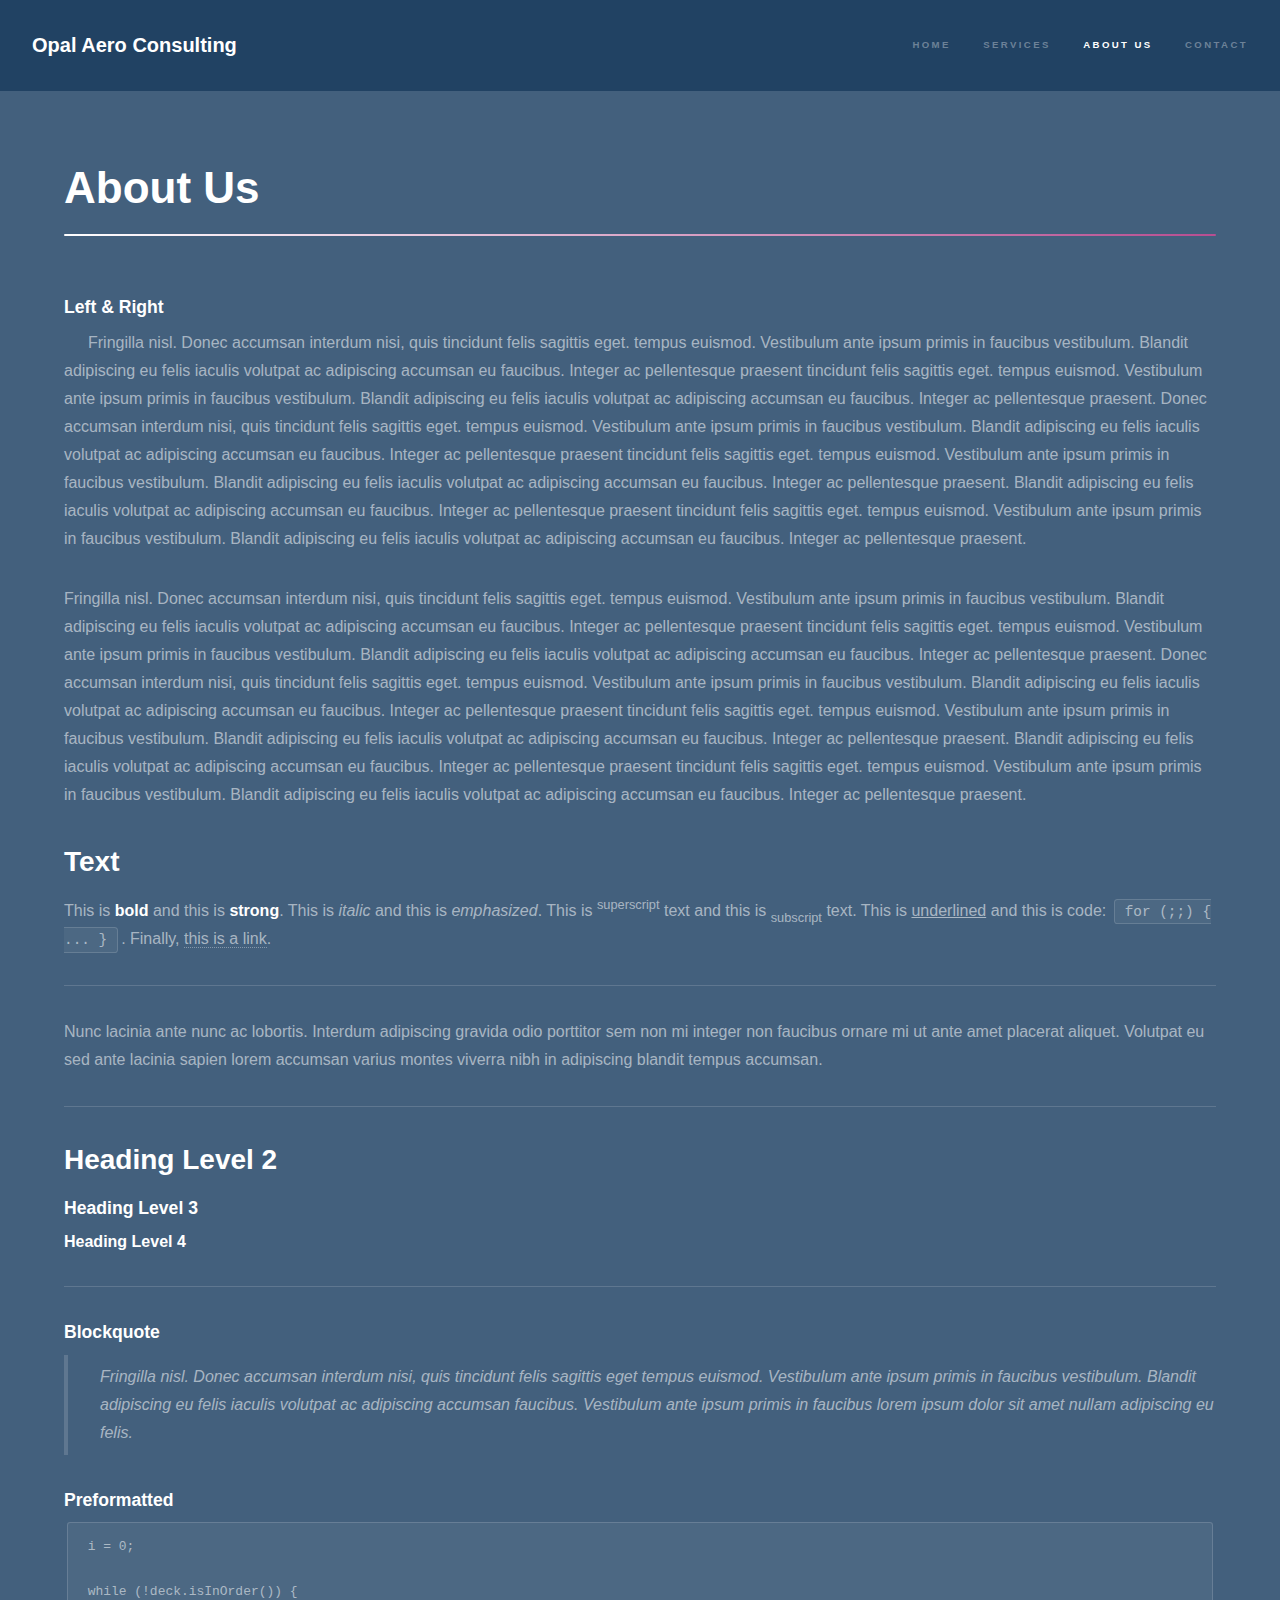
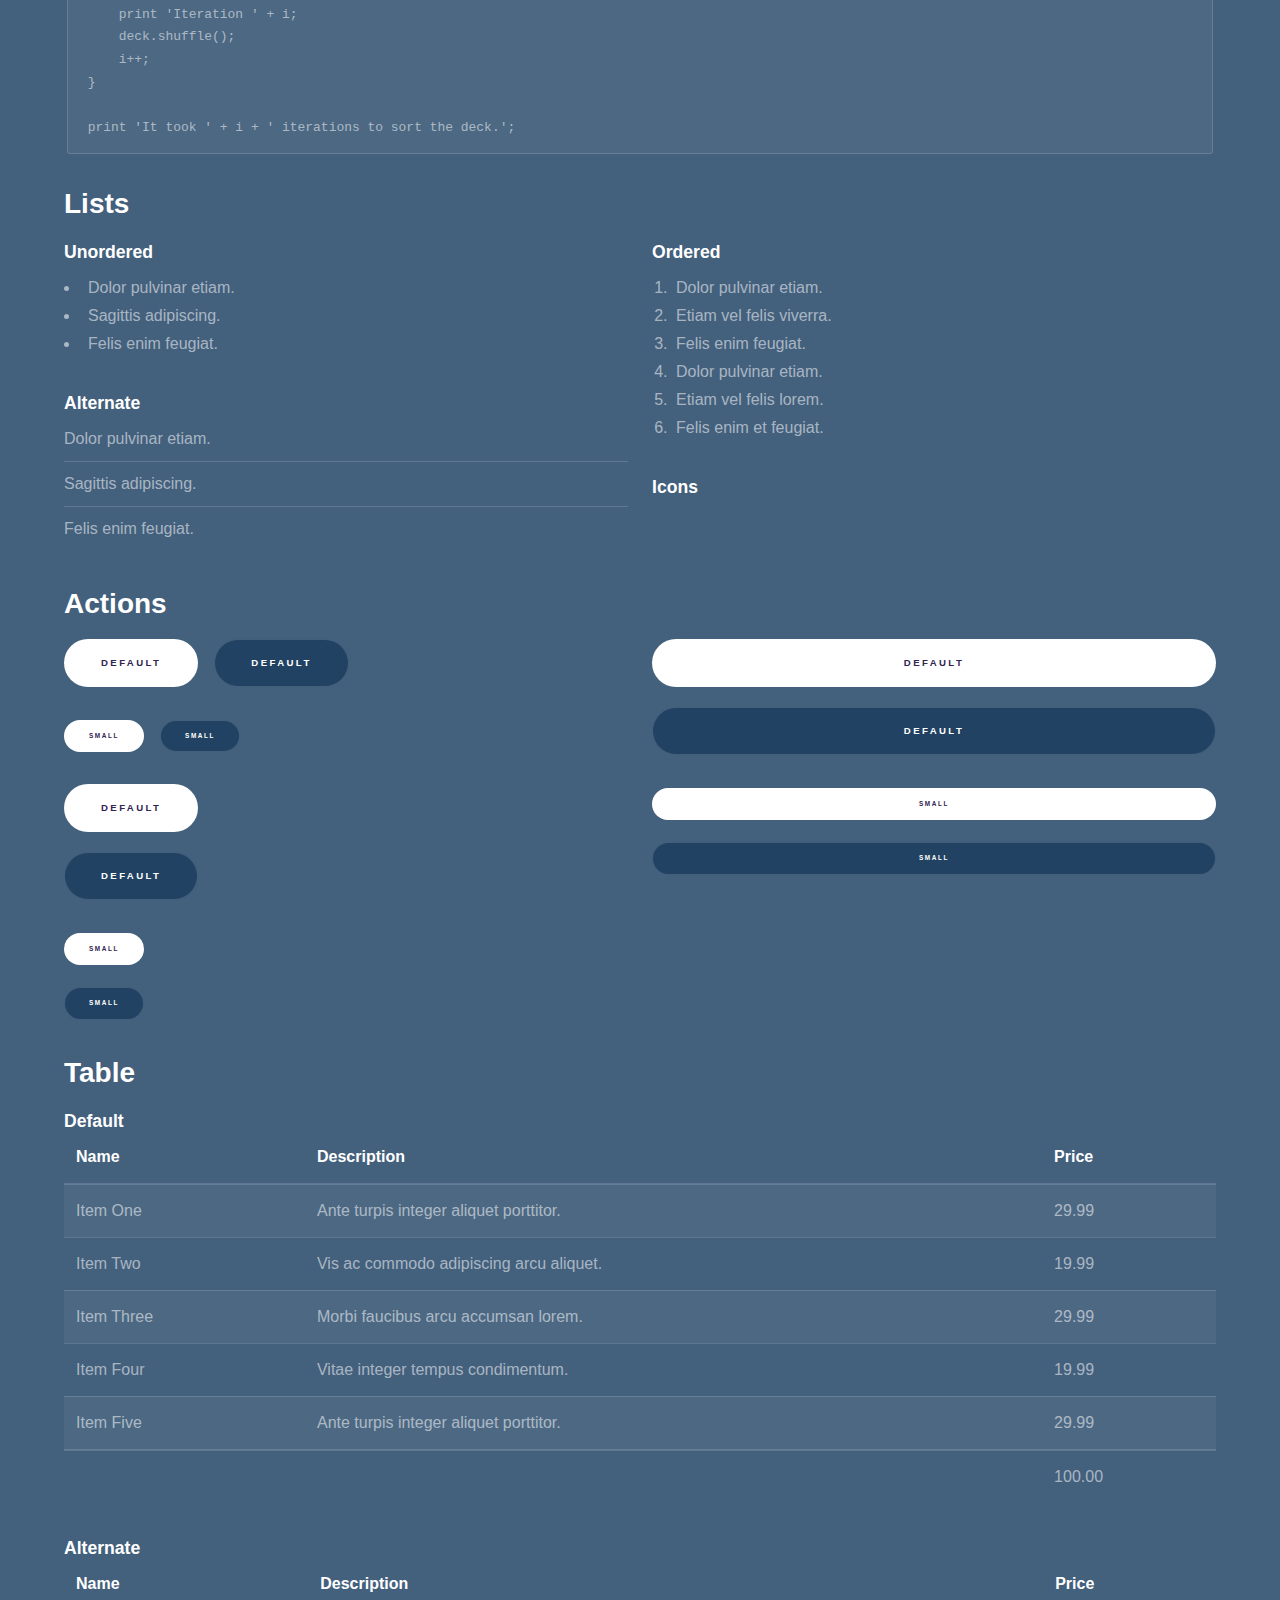
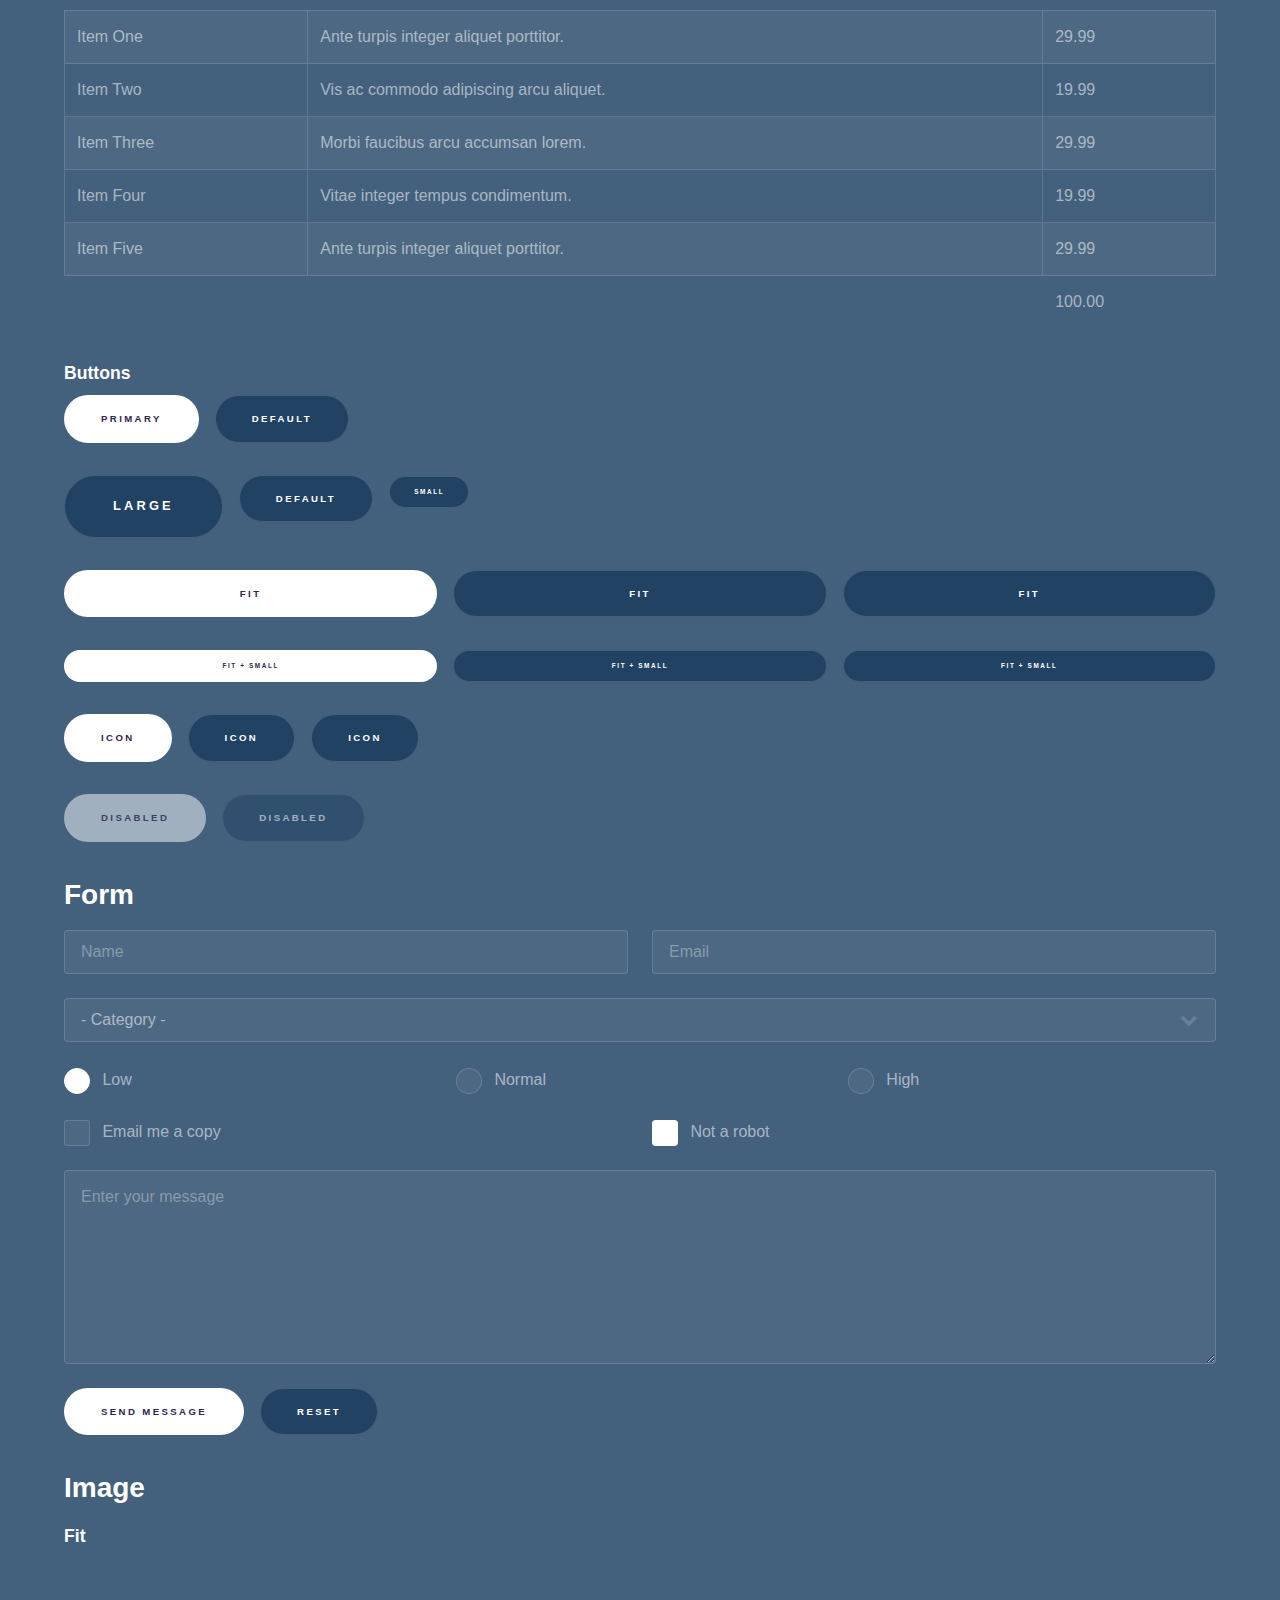
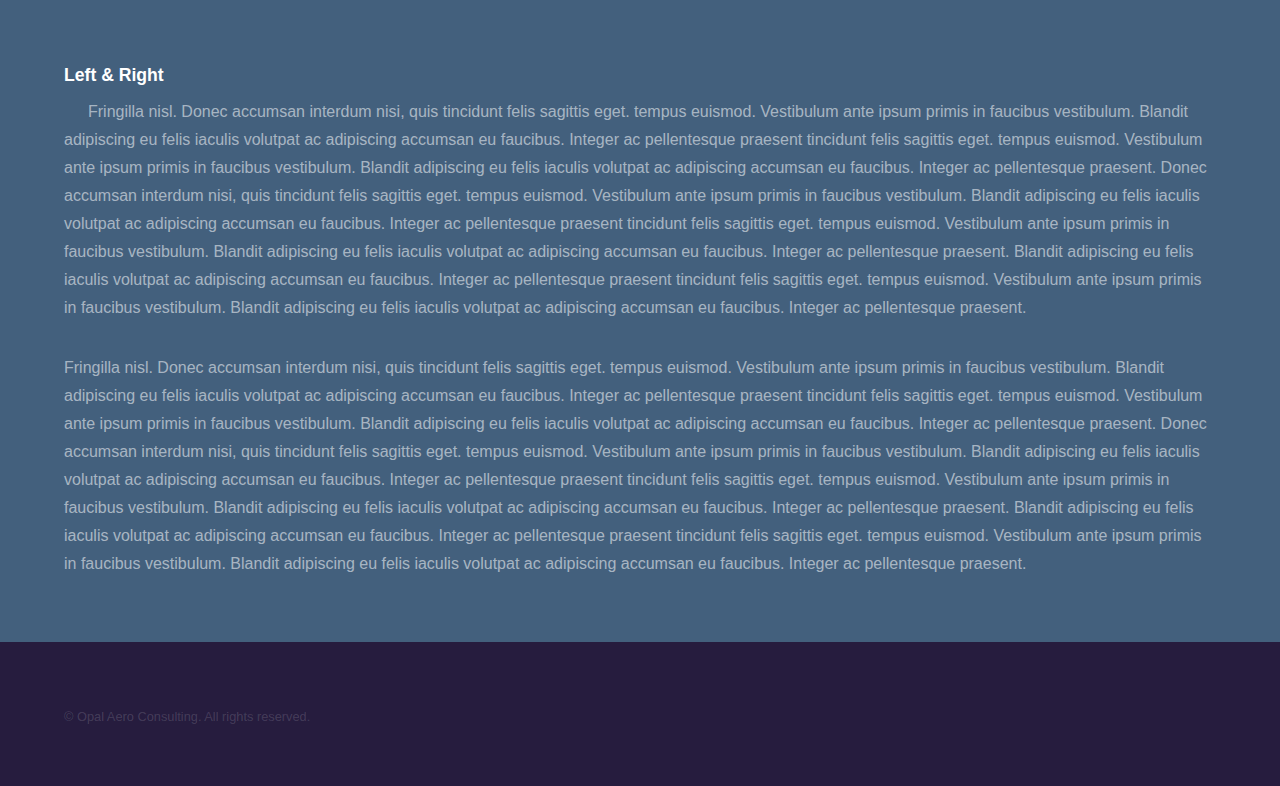
==== commit b6143937: "about us change" ====
--- a/about-us.html
+++ b/about-us.html
@@ -33,7 +33,12 @@
 			<!-- Main -->
 			<section id="main" class="wrapper" style="background-color: #43607d;">
 				<div class="inner">
-					<h1 class="major">Elements</h1>
+					<h1 class="major">About Us</h1>
+
+					<h3>Left &amp; Right</h3>
+					<p><span class="image left"><img src="images/pic01.jpg" alt="" /></span>Fringilla nisl. Donec accumsan interdum nisi, quis tincidunt felis sagittis eget. tempus euismod. Vestibulum ante ipsum primis in faucibus vestibulum. Blandit adipiscing eu felis iaculis volutpat ac adipiscing accumsan eu faucibus. Integer ac pellentesque praesent tincidunt felis sagittis eget. tempus euismod. Vestibulum ante ipsum primis in faucibus vestibulum. Blandit adipiscing eu felis iaculis volutpat ac adipiscing accumsan eu faucibus. Integer ac pellentesque praesent. Donec accumsan interdum nisi, quis tincidunt felis sagittis eget. tempus euismod. Vestibulum ante ipsum primis in faucibus vestibulum. Blandit adipiscing eu felis iaculis volutpat ac adipiscing accumsan eu faucibus. Integer ac pellentesque praesent tincidunt felis sagittis eget. tempus euismod. Vestibulum ante ipsum primis in faucibus vestibulum. Blandit adipiscing eu felis iaculis volutpat ac adipiscing accumsan eu faucibus. Integer ac pellentesque praesent. Blandit adipiscing eu felis iaculis volutpat ac adipiscing accumsan eu faucibus. Integer ac pellentesque praesent tincidunt felis sagittis eget. tempus euismod. Vestibulum ante ipsum primis in faucibus vestibulum. Blandit adipiscing eu felis iaculis volutpat ac adipiscing accumsan eu faucibus. Integer ac pellentesque praesent.</p>
+					<p><span class="image right"><img src="images/pic02.jpg" alt="" /></span>Fringilla nisl. Donec accumsan interdum nisi, quis tincidunt felis sagittis eget. tempus euismod. Vestibulum ante ipsum primis in faucibus vestibulum. Blandit adipiscing eu felis iaculis volutpat ac adipiscing accumsan eu faucibus. Integer ac pellentesque praesent tincidunt felis sagittis eget. tempus euismod. Vestibulum ante ipsum primis in faucibus vestibulum. Blandit adipiscing eu felis iaculis volutpat ac adipiscing accumsan eu faucibus. Integer ac pellentesque praesent. Donec accumsan interdum nisi, quis tincidunt felis sagittis eget. tempus euismod. Vestibulum ante ipsum primis in faucibus vestibulum. Blandit adipiscing eu felis iaculis volutpat ac adipiscing accumsan eu faucibus. Integer ac pellentesque praesent tincidunt felis sagittis eget. tempus euismod. Vestibulum ante ipsum primis in faucibus vestibulum. Blandit adipiscing eu felis iaculis volutpat ac adipiscing accumsan eu faucibus. Integer ac pellentesque praesent. Blandit adipiscing eu felis iaculis volutpat ac adipiscing accumsan eu faucibus. Integer ac pellentesque praesent tincidunt felis sagittis eget. tempus euismod. Vestibulum ante ipsum primis in faucibus vestibulum. Blandit adipiscing eu felis iaculis volutpat ac adipiscing accumsan eu faucibus. Integer ac pellentesque praesent.</p>
+
 
 					<!-- Text -->
 					<section>
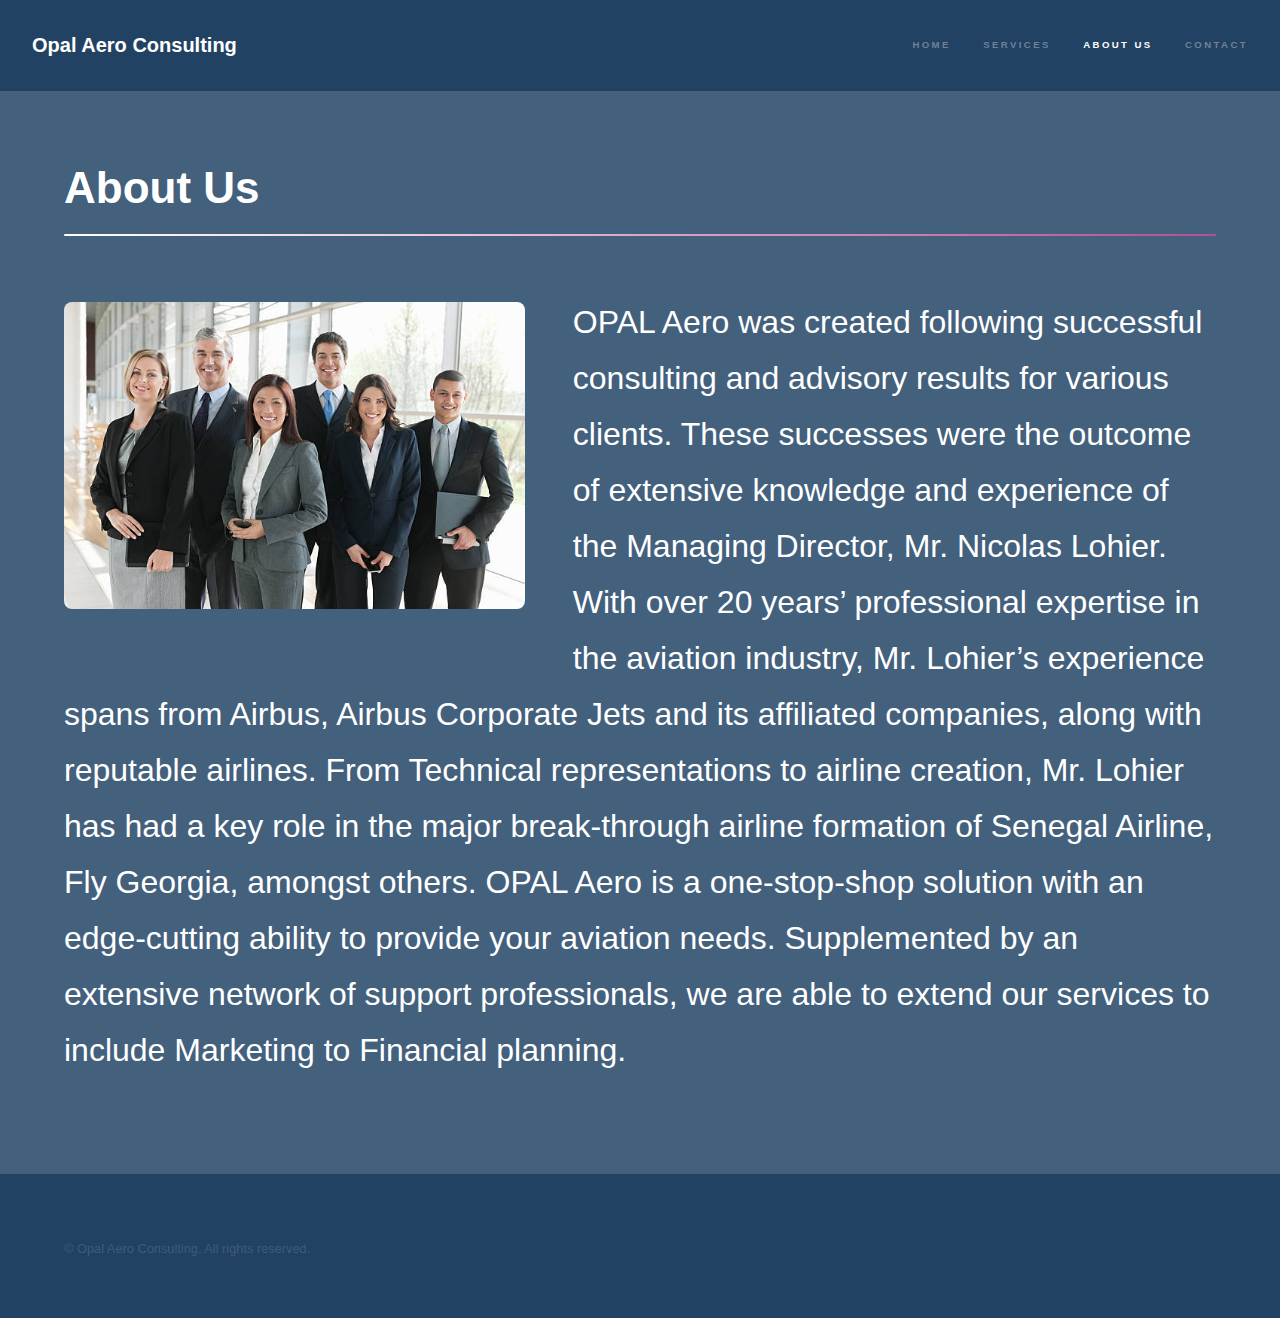
==== commit 36e1d060: "updates" ====
--- a/about-us.html
+++ b/about-us.html
@@ -5,13 +5,14 @@
 	Free for personal and commercial use under the CCA 3.0 license (html5up.net/license)
 -->
 <html>
-	<head>
-		<title>Elements - Hyperspace by HTML5 UP</title>
-		<meta charset="utf-8" />
-		<meta name="viewport" content="width=device-width, initial-scale=1, user-scalable=no" />
-		<link rel="stylesheet" href="assets/css/main.css" />
-		<noscript><link rel="stylesheet" href="assets/css/noscript.css" /></noscript>
-	</head>
+<head>
+	<title>Opal Aero Consulting</title>
+	<meta charset="utf-8" />
+	<meta name="viewport" content="width=device-width, initial-scale=1, user-scalable=no" />
+	<link rel="stylesheet" href="assets/css/main.css" />
+	<link rel="icon" type="image/x-icon" href="favicon.ico">
+	<noscript><link rel="stylesheet" href="assets/css/noscript.css" /></noscript>
+</head>
 	<body class="is-preload">
 
 		<!-- Header -->
@@ -35,322 +36,25 @@
 				<div class="inner">
 					<h1 class="major">About Us</h1>
 
-					<h3>Left &amp; Right</h3>
-					<p><span class="image left"><img src="images/pic01.jpg" alt="" /></span>Fringilla nisl. Donec accumsan interdum nisi, quis tincidunt felis sagittis eget. tempus euismod. Vestibulum ante ipsum primis in faucibus vestibulum. Blandit adipiscing eu felis iaculis volutpat ac adipiscing accumsan eu faucibus. Integer ac pellentesque praesent tincidunt felis sagittis eget. tempus euismod. Vestibulum ante ipsum primis in faucibus vestibulum. Blandit adipiscing eu felis iaculis volutpat ac adipiscing accumsan eu faucibus. Integer ac pellentesque praesent. Donec accumsan interdum nisi, quis tincidunt felis sagittis eget. tempus euismod. Vestibulum ante ipsum primis in faucibus vestibulum. Blandit adipiscing eu felis iaculis volutpat ac adipiscing accumsan eu faucibus. Integer ac pellentesque praesent tincidunt felis sagittis eget. tempus euismod. Vestibulum ante ipsum primis in faucibus vestibulum. Blandit adipiscing eu felis iaculis volutpat ac adipiscing accumsan eu faucibus. Integer ac pellentesque praesent. Blandit adipiscing eu felis iaculis volutpat ac adipiscing accumsan eu faucibus. Integer ac pellentesque praesent tincidunt felis sagittis eget. tempus euismod. Vestibulum ante ipsum primis in faucibus vestibulum. Blandit adipiscing eu felis iaculis volutpat ac adipiscing accumsan eu faucibus. Integer ac pellentesque praesent.</p>
-					<p><span class="image right"><img src="images/pic02.jpg" alt="" /></span>Fringilla nisl. Donec accumsan interdum nisi, quis tincidunt felis sagittis eget. tempus euismod. Vestibulum ante ipsum primis in faucibus vestibulum. Blandit adipiscing eu felis iaculis volutpat ac adipiscing accumsan eu faucibus. Integer ac pellentesque praesent tincidunt felis sagittis eget. tempus euismod. Vestibulum ante ipsum primis in faucibus vestibulum. Blandit adipiscing eu felis iaculis volutpat ac adipiscing accumsan eu faucibus. Integer ac pellentesque praesent. Donec accumsan interdum nisi, quis tincidunt felis sagittis eget. tempus euismod. Vestibulum ante ipsum primis in faucibus vestibulum. Blandit adipiscing eu felis iaculis volutpat ac adipiscing accumsan eu faucibus. Integer ac pellentesque praesent tincidunt felis sagittis eget. tempus euismod. Vestibulum ante ipsum primis in faucibus vestibulum. Blandit adipiscing eu felis iaculis volutpat ac adipiscing accumsan eu faucibus. Integer ac pellentesque praesent. Blandit adipiscing eu felis iaculis volutpat ac adipiscing accumsan eu faucibus. Integer ac pellentesque praesent tincidunt felis sagittis eget. tempus euismod. Vestibulum ante ipsum primis in faucibus vestibulum. Blandit adipiscing eu felis iaculis volutpat ac adipiscing accumsan eu faucibus. Integer ac pellentesque praesent.</p>
-
-
-					<!-- Text -->
-					<section>
-						<h2>Text</h2>
-						<p>
-							This is <b>bold</b> and this is <strong>strong</strong>. This is <i>italic</i> and this is <em>emphasized</em>.
-							This is <sup>superscript</sup> text and this is <sub>subscript</sub> text.
-							This is <u>underlined</u> and this is code: <code>for (;;) { ... }</code>. Finally, <a href="#">this is a link</a>.
-						</p>
-						<hr />
-						<p>Nunc lacinia ante nunc ac lobortis. Interdum adipiscing gravida odio porttitor sem non mi integer non faucibus ornare mi ut ante amet placerat aliquet. Volutpat eu sed ante lacinia sapien lorem accumsan varius montes viverra nibh in adipiscing blandit tempus accumsan.</p>
-						<hr />
-						<h2>Heading Level 2</h2>
-						<h3>Heading Level 3</h3>
-						<h4>Heading Level 4</h4>
-						<hr />
-						<h3>Blockquote</h3>
-						<blockquote>Fringilla nisl. Donec accumsan interdum nisi, quis tincidunt felis sagittis eget tempus euismod. Vestibulum ante ipsum primis in faucibus vestibulum. Blandit adipiscing eu felis iaculis volutpat ac adipiscing accumsan faucibus. Vestibulum ante ipsum primis in faucibus lorem ipsum dolor sit amet nullam adipiscing eu felis.</blockquote>
-						<h3>Preformatted</h3>
-						<pre><code>i = 0;
-
-while (!deck.isInOrder()) {
-    print 'Iteration ' + i;
-    deck.shuffle();
-    i++;
-}
-
-print 'It took ' + i + ' iterations to sort the deck.';</code></pre>
-					</section>
-
-					<!-- Lists -->
-					<section>
-						<h2>Lists</h2>
-						<div class="row">
-							<div class="col-6 col-12-medium">
-								<h3>Unordered</h3>
-								<ul>
-									<li>Dolor pulvinar etiam.</li>
-									<li>Sagittis adipiscing.</li>
-									<li>Felis enim feugiat.</li>
-								</ul>
-								<h3>Alternate</h3>
-								<ul class="alt">
-									<li>Dolor pulvinar etiam.</li>
-									<li>Sagittis adipiscing.</li>
-									<li>Felis enim feugiat.</li>
-								</ul>
-							</div>
-							<div class="col-6 col-12-medium">
-								<h3>Ordered</h3>
-								<ol>
-									<li>Dolor pulvinar etiam.</li>
-									<li>Etiam vel felis viverra.</li>
-									<li>Felis enim feugiat.</li>
-									<li>Dolor pulvinar etiam.</li>
-									<li>Etiam vel felis lorem.</li>
-									<li>Felis enim et feugiat.</li>
-								</ol>
-								<h3>Icons</h3>
-								<ul class="icons">
-									<li><a href="#" class="icon brands fa-twitter"><span class="label">Twitter</span></a></li>
-									<li><a href="#" class="icon brands fa-facebook-f"><span class="label">Facebook</span></a></li>
-									<li><a href="#" class="icon brands fa-instagram"><span class="label">Instagram</span></a></li>
-									<li><a href="#" class="icon brands fa-github"><span class="label">Github</span></a></li>
-								</ul>
-							</div>
-						</div>
-						<h2>Actions</h2>
-						<div class="row">
-							<div class="col-6 col-12-medium">
-								<ul class="actions">
-									<li><a href="#" class="button primary">Default</a></li>
-									<li><a href="#" class="button">Default</a></li>
-								</ul>
-								<ul class="actions small">
-									<li><a href="#" class="button primary small">Small</a></li>
-									<li><a href="#" class="button small">Small</a></li>
-								</ul>
-								<ul class="actions stacked">
-									<li><a href="#" class="button primary">Default</a></li>
-									<li><a href="#" class="button">Default</a></li>
-								</ul>
-								<ul class="actions stacked">
-									<li><a href="#" class="button primary small">Small</a></li>
-									<li><a href="#" class="button small">Small</a></li>
-								</ul>
-							</div>
-							<div class="col-6 col-12-medium">
-								<ul class="actions stacked">
-									<li><a href="#" class="button primary fit">Default</a></li>
-									<li><a href="#" class="button fit">Default</a></li>
-								</ul>
-								<ul class="actions stacked">
-									<li><a href="#" class="button primary small fit">Small</a></li>
-									<li><a href="#" class="button small fit">Small</a></li>
-								</ul>
-							</div>
-						</div>
-					</section>
-
-					<!-- Table -->
-					<section>
-						<h2>Table</h2>
-						<h3>Default</h3>
-						<div class="table-wrapper">
-							<table>
-								<thead>
-									<tr>
-										<th>Name</th>
-										<th>Description</th>
-										<th>Price</th>
-									</tr>
-								</thead>
-								<tbody>
-									<tr>
-										<td>Item One</td>
-										<td>Ante turpis integer aliquet porttitor.</td>
-										<td>29.99</td>
-									</tr>
-									<tr>
-										<td>Item Two</td>
-										<td>Vis ac commodo adipiscing arcu aliquet.</td>
-										<td>19.99</td>
-									</tr>
-									<tr>
-										<td>Item Three</td>
-										<td> Morbi faucibus arcu accumsan lorem.</td>
-										<td>29.99</td>
-									</tr>
-									<tr>
-										<td>Item Four</td>
-										<td>Vitae integer tempus condimentum.</td>
-										<td>19.99</td>
-									</tr>
-									<tr>
-										<td>Item Five</td>
-										<td>Ante turpis integer aliquet porttitor.</td>
-										<td>29.99</td>
-									</tr>
-								</tbody>
-								<tfoot>
-									<tr>
-										<td colspan="2"></td>
-										<td>100.00</td>
-									</tr>
-								</tfoot>
-							</table>
-						</div>
-
-						<h3>Alternate</h3>
-						<div class="table-wrapper">
-							<table class="alt">
-								<thead>
-									<tr>
-										<th>Name</th>
-										<th>Description</th>
-										<th>Price</th>
-									</tr>
-								</thead>
-								<tbody>
-									<tr>
-										<td>Item One</td>
-										<td>Ante turpis integer aliquet porttitor.</td>
-										<td>29.99</td>
-									</tr>
-									<tr>
-										<td>Item Two</td>
-										<td>Vis ac commodo adipiscing arcu aliquet.</td>
-										<td>19.99</td>
-									</tr>
-									<tr>
-										<td>Item Three</td>
-										<td> Morbi faucibus arcu accumsan lorem.</td>
-										<td>29.99</td>
-									</tr>
-									<tr>
-										<td>Item Four</td>
-										<td>Vitae integer tempus condimentum.</td>
-										<td>19.99</td>
-									</tr>
-									<tr>
-										<td>Item Five</td>
-										<td>Ante turpis integer aliquet porttitor.</td>
-										<td>29.99</td>
-									</tr>
-								</tbody>
-								<tfoot>
-									<tr>
-										<td colspan="2"></td>
-										<td>100.00</td>
-									</tr>
-								</tfoot>
-							</table>
-						</div>
-					</section>
-
-					<!-- Buttons -->
-					<section>
-						<h3>Buttons</h3>
-						<ul class="actions">
-							<li><a href="#" class="button primary">Primary</a></li>
-							<li><a href="#" class="button">Default</a></li>
-						</ul>
-						<ul class="actions">
-							<li><a href="#" class="button large">Large</a></li>
-							<li><a href="#" class="button">Default</a></li>
-							<li><a href="#" class="button small">Small</a></li>
-						</ul>
-						<ul class="actions fit">
-							<li><a href="#" class="button primary fit">Fit</a></li>
-							<li><a href="#" class="button fit">Fit</a></li>
-							<li><a href="#" class="button fit">Fit</a></li>
-						</ul>
-						<ul class="actions fit small">
-							<li><a href="#" class="button primary fit small">Fit + Small</a></li>
-							<li><a href="#" class="button fit small">Fit + Small</a></li>
-							<li><a href="#" class="button fit small">Fit + Small</a></li>
-						</ul>
-						<ul class="actions">
-							<li><a href="#" class="button primary icon solid fa-download">Icon</a></li>
-							<li><a href="#" class="button icon solid fa-upload">Icon</a></li>
-							<li><a href="#" class="button icon solid fa-save">Icon</a></li>
-						</ul>
-						<ul class="actions">
-							<li><span class="button primary disabled">Disabled</span></li>
-							<li><span class="button disabled">Disabled</span></li>
-						</ul>
-					</section>
-
-					<!-- Form -->
-					<section>
-						<h2>Form</h2>
-						<form method="post" action="#">
-							<div class="row gtr-uniform">
-								<div class="col-6 col-12-xsmall">
-									<input type="text" name="demo-name" id="demo-name" value="" placeholder="Name" />
-								</div>
-								<div class="col-6 col-12-xsmall">
-									<input type="email" name="demo-email" id="demo-email" value="" placeholder="Email" />
-								</div>
-								<div class="col-12">
-									<select name="demo-category" id="demo-category">
-										<option value="">- Category -</option>
-										<option value="1">Manufacturing</option>
-										<option value="1">Shipping</option>
-										<option value="1">Administration</option>
-										<option value="1">Human Resources</option>
-									</select>
-								</div>
-								<div class="col-4 col-12-small">
-									<input type="radio" id="demo-priority-low" name="demo-priority" checked>
-									<label for="demo-priority-low">Low</label>
-								</div>
-								<div class="col-4 col-12-small">
-									<input type="radio" id="demo-priority-normal" name="demo-priority">
-									<label for="demo-priority-normal">Normal</label>
-								</div>
-								<div class="col-4 col-12-small">
-									<input type="radio" id="demo-priority-high" name="demo-priority">
-									<label for="demo-priority-high">High</label>
-								</div>
-								<div class="col-6 col-12-small">
-									<input type="checkbox" id="demo-copy" name="demo-copy">
-									<label for="demo-copy">Email me a copy</label>
-								</div>
-								<div class="col-6 col-12-small">
-									<input type="checkbox" id="demo-human" name="demo-human" checked>
-									<label for="demo-human">Not a robot</label>
-								</div>
-								<div class="col-12">
-									<textarea name="demo-message" id="demo-message" placeholder="Enter your message" rows="6"></textarea>
-								</div>
-								<div class="col-12">
-									<ul class="actions">
-										<li><input type="submit" value="Send Message" class="primary" /></li>
-										<li><input type="reset" value="Reset" /></li>
-									</ul>
-								</div>
-							</div>
-						</form>
-					</section>
+					<p style="font-size: xx-large; color: white; font-weight: 500;">
+						<span class="image left"><img src="images/team.jpg" alt="" /></span> OPAL Aero was created following successful consulting and advisory results for various clients. These successes were the
+						outcome of extensive knowledge and experience of the Managing Director, Mr. Nicolas Lohier.
+						With over 20 years’ professional expertise in the aviation industry, Mr. Lohier’s experience spans from Airbus, Airbus Corporate
+						Jets and its affiliated companies, along with reputable airlines.
+						From Technical representations to airline creation, Mr. Lohier has had a key role in the major break-through airline formation of
+						Senegal Airline, Fly Georgia, amongst others.
+						OPAL Aero is a one-stop-shop solution with an edge-cutting ability to provide your aviation needs. Supplemented by an
+						extensive network of support professionals, we are able to extend our services to include Marketing to Financial planning.
+					</p>
 
 					<!-- Image -->
-					<section>
-						<h2>Image</h2>
-						<h3>Fit</h3>
-						<div class="box alt">
-							<div class="row gtr-uniform">
-								<div class="col-12"><span class="image fit"><img src="images/pic04.jpg" alt="" /></span></div>
-								<div class="col-4"><span class="image fit"><img src="images/pic01.jpg" alt="" /></span></div>
-								<div class="col-4"><span class="image fit"><img src="images/pic02.jpg" alt="" /></span></div>
-								<div class="col-4"><span class="image fit"><img src="images/pic03.jpg" alt="" /></span></div>
-								<div class="col-4"><span class="image fit"><img src="images/pic03.jpg" alt="" /></span></div>
-								<div class="col-4"><span class="image fit"><img src="images/pic01.jpg" alt="" /></span></div>
-								<div class="col-4"><span class="image fit"><img src="images/pic02.jpg" alt="" /></span></div>
-								<div class="col-4"><span class="image fit"><img src="images/pic02.jpg" alt="" /></span></div>
-								<div class="col-4"><span class="image fit"><img src="images/pic03.jpg" alt="" /></span></div>
-								<div class="col-4"><span class="image fit"><img src="images/pic01.jpg" alt="" /></span></div>
-							</div>
-						</div>
-						<h3>Left &amp; Right</h3>
-						<p><span class="image left"><img src="images/pic05.jpg" alt="" /></span>Fringilla nisl. Donec accumsan interdum nisi, quis tincidunt felis sagittis eget. tempus euismod. Vestibulum ante ipsum primis in faucibus vestibulum. Blandit adipiscing eu felis iaculis volutpat ac adipiscing accumsan eu faucibus. Integer ac pellentesque praesent tincidunt felis sagittis eget. tempus euismod. Vestibulum ante ipsum primis in faucibus vestibulum. Blandit adipiscing eu felis iaculis volutpat ac adipiscing accumsan eu faucibus. Integer ac pellentesque praesent. Donec accumsan interdum nisi, quis tincidunt felis sagittis eget. tempus euismod. Vestibulum ante ipsum primis in faucibus vestibulum. Blandit adipiscing eu felis iaculis volutpat ac adipiscing accumsan eu faucibus. Integer ac pellentesque praesent tincidunt felis sagittis eget. tempus euismod. Vestibulum ante ipsum primis in faucibus vestibulum. Blandit adipiscing eu felis iaculis volutpat ac adipiscing accumsan eu faucibus. Integer ac pellentesque praesent. Blandit adipiscing eu felis iaculis volutpat ac adipiscing accumsan eu faucibus. Integer ac pellentesque praesent tincidunt felis sagittis eget. tempus euismod. Vestibulum ante ipsum primis in faucibus vestibulum. Blandit adipiscing eu felis iaculis volutpat ac adipiscing accumsan eu faucibus. Integer ac pellentesque praesent.</p>
-						<p><span class="image right"><img src="images/pic06.jpg" alt="" /></span>Fringilla nisl. Donec accumsan interdum nisi, quis tincidunt felis sagittis eget. tempus euismod. Vestibulum ante ipsum primis in faucibus vestibulum. Blandit adipiscing eu felis iaculis volutpat ac adipiscing accumsan eu faucibus. Integer ac pellentesque praesent tincidunt felis sagittis eget. tempus euismod. Vestibulum ante ipsum primis in faucibus vestibulum. Blandit adipiscing eu felis iaculis volutpat ac adipiscing accumsan eu faucibus. Integer ac pellentesque praesent. Donec accumsan interdum nisi, quis tincidunt felis sagittis eget. tempus euismod. Vestibulum ante ipsum primis in faucibus vestibulum. Blandit adipiscing eu felis iaculis volutpat ac adipiscing accumsan eu faucibus. Integer ac pellentesque praesent tincidunt felis sagittis eget. tempus euismod. Vestibulum ante ipsum primis in faucibus vestibulum. Blandit adipiscing eu felis iaculis volutpat ac adipiscing accumsan eu faucibus. Integer ac pellentesque praesent. Blandit adipiscing eu felis iaculis volutpat ac adipiscing accumsan eu faucibus. Integer ac pellentesque praesent tincidunt felis sagittis eget. tempus euismod. Vestibulum ante ipsum primis in faucibus vestibulum. Blandit adipiscing eu felis iaculis volutpat ac adipiscing accumsan eu faucibus. Integer ac pellentesque praesent.</p>
-					</section>
-
 				</div>
 			</section>
 
 		</div>
 
 		<!-- Footer -->
-		<footer id="footer" class="wrapper alt">
+		<footer id="footer" class="wrapper alt" style="background-color: #214263;">
 			<div class="inner">
 				<ul class="menu">
 					<li>&copy; Opal Aero Consulting. All rights reserved.</li>
--- a/assets/css/main.css
+++ b/assets/css/main.css
@@ -2553,7 +2553,7 @@
 				}
 
 				.wrapper.style3 .icon.major:before {
-					color: #b74e91;
+					color: #214263;
 				}
 
 				.wrapper.style3-alt .icon.major:before {
@@ -3256,9 +3256,9 @@
 			background-color: #3e4094;
 		}
 
-		.wrapper.style3 {
-			background-color: grey;
-		}
+.wrapper.style3 {
+	background-color: #536878;
+}
 
 		.wrapper.style3-alt {
 			background-color: #953d75;
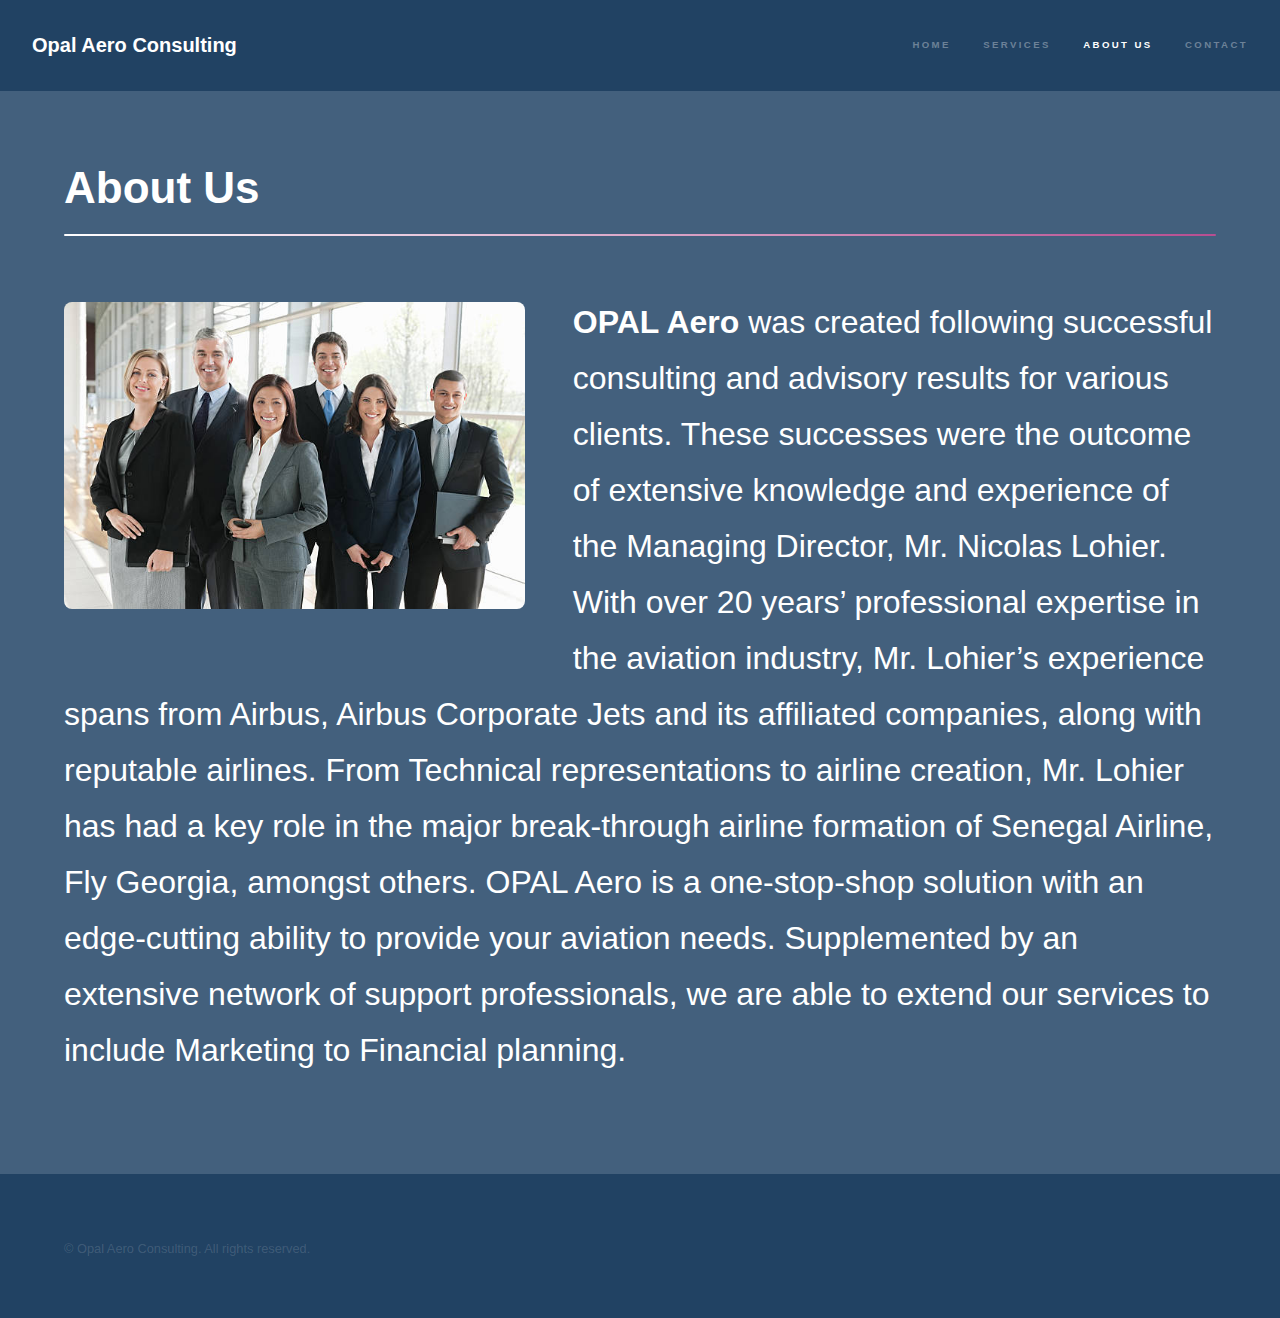
==== commit 27319e04: "fixes" ====
--- a/about-us.html
+++ b/about-us.html
@@ -37,7 +37,7 @@
 					<h1 class="major">About Us</h1>
 
 					<p style="font-size: xx-large; color: white; font-weight: 500;">
-						<span class="image left"><img src="images/team.jpg" alt="" /></span> OPAL Aero was created following successful consulting and advisory results for various clients. These successes were the
+						<span class="image left"><img src="images/team.jpg" alt="" /></span> <b> OPAL Aero </b> was created following successful consulting and advisory results for various clients. These successes were the
 						outcome of extensive knowledge and experience of the Managing Director, Mr. Nicolas Lohier.
 						With over 20 years’ professional expertise in the aviation industry, Mr. Lohier’s experience spans from Airbus, Airbus Corporate
 						Jets and its affiliated companies, along with reputable airlines.
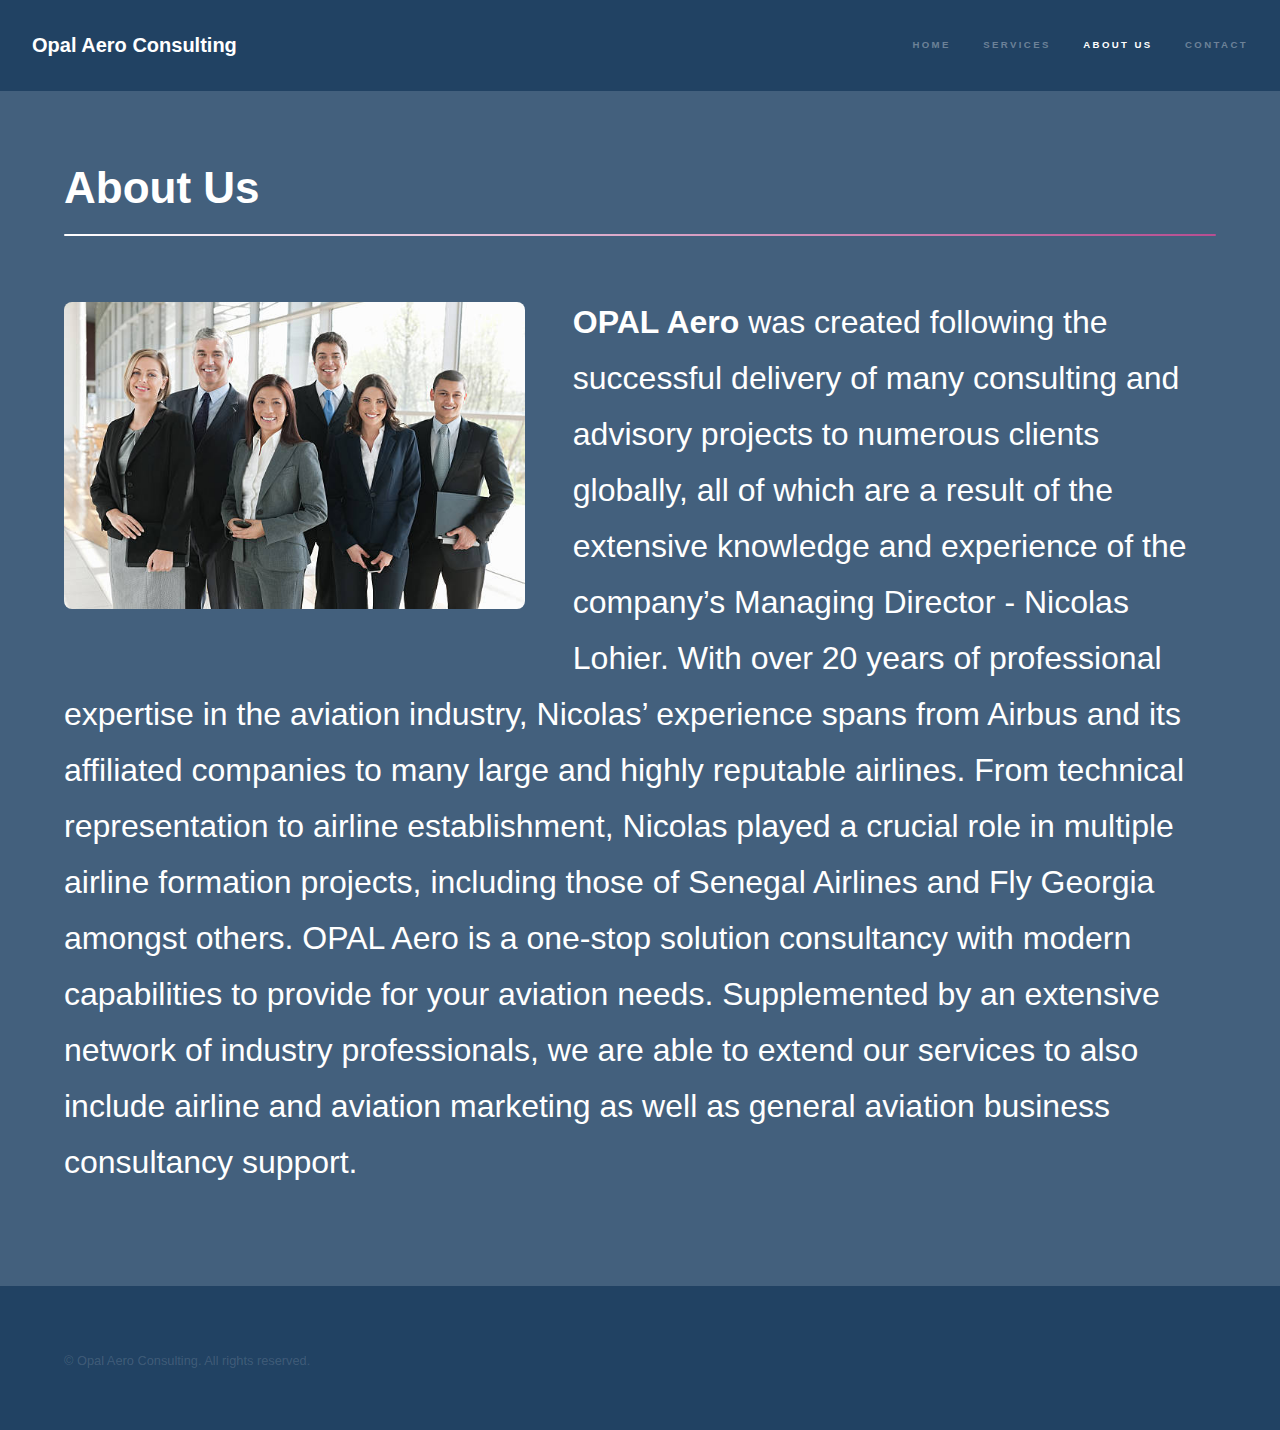
==== commit 8ed1c30b: "updates" ====
--- a/about-us.html
+++ b/about-us.html
@@ -37,14 +37,15 @@
 					<h1 class="major">About Us</h1>
 
 					<p style="font-size: xx-large; color: white; font-weight: 500;">
-						<span class="image left"><img src="images/team.jpg" alt="" /></span> <b> OPAL Aero </b> was created following successful consulting and advisory results for various clients. These successes were the
-						outcome of extensive knowledge and experience of the Managing Director, Mr. Nicolas Lohier.
-						With over 20 years’ professional expertise in the aviation industry, Mr. Lohier’s experience spans from Airbus, Airbus Corporate
-						Jets and its affiliated companies, along with reputable airlines.
-						From Technical representations to airline creation, Mr. Lohier has had a key role in the major break-through airline formation of
-						Senegal Airline, Fly Georgia, amongst others.
-						OPAL Aero is a one-stop-shop solution with an edge-cutting ability to provide your aviation needs. Supplemented by an
-						extensive network of support professionals, we are able to extend our services to include Marketing to Financial planning.
+						<span class="image left"><img src="images/team.jpg" alt="" /></span> <b> OPAL Aero </b> was created following the successful delivery of many consulting and advisory projects to numerous clients globally,
+						all of which are a result of the extensive knowledge and experience of the company’s Managing Director - Nicolas Lohier.
+						With over 20 years of professional expertise in the aviation industry, Nicolas’ experience spans from Airbus and its affiliated
+						companies to many large and highly reputable airlines.
+						From technical representation to airline establishment, Nicolas played a crucial role in multiple airline formation projects,
+						including those of Senegal Airlines and Fly Georgia amongst others.
+						OPAL Aero is a one-stop solution consultancy with modern capabilities to provide for your aviation needs. Supplemented by an
+						extensive network of industry professionals, we are able to extend our services to also include airline and aviation marketing as
+						well as general aviation business consultancy support.
 					</p>
 
 					<!-- Image -->
